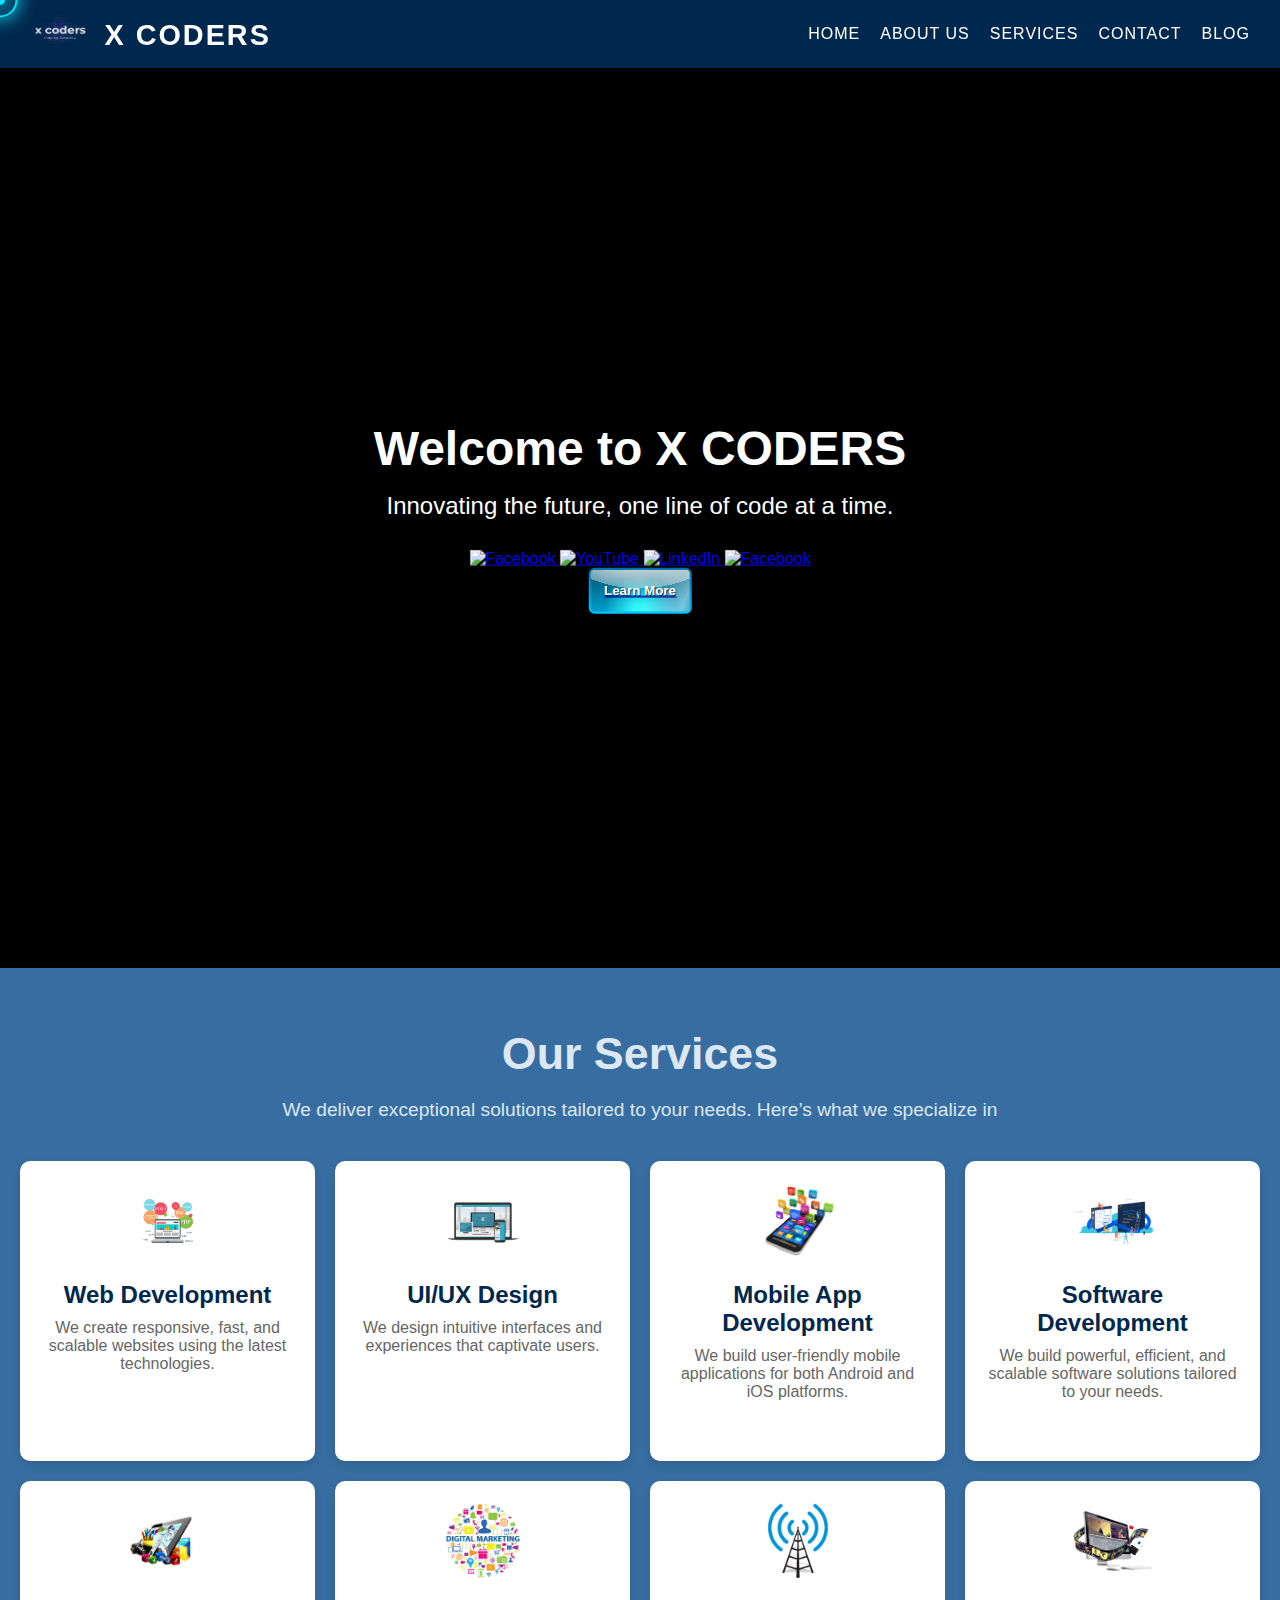
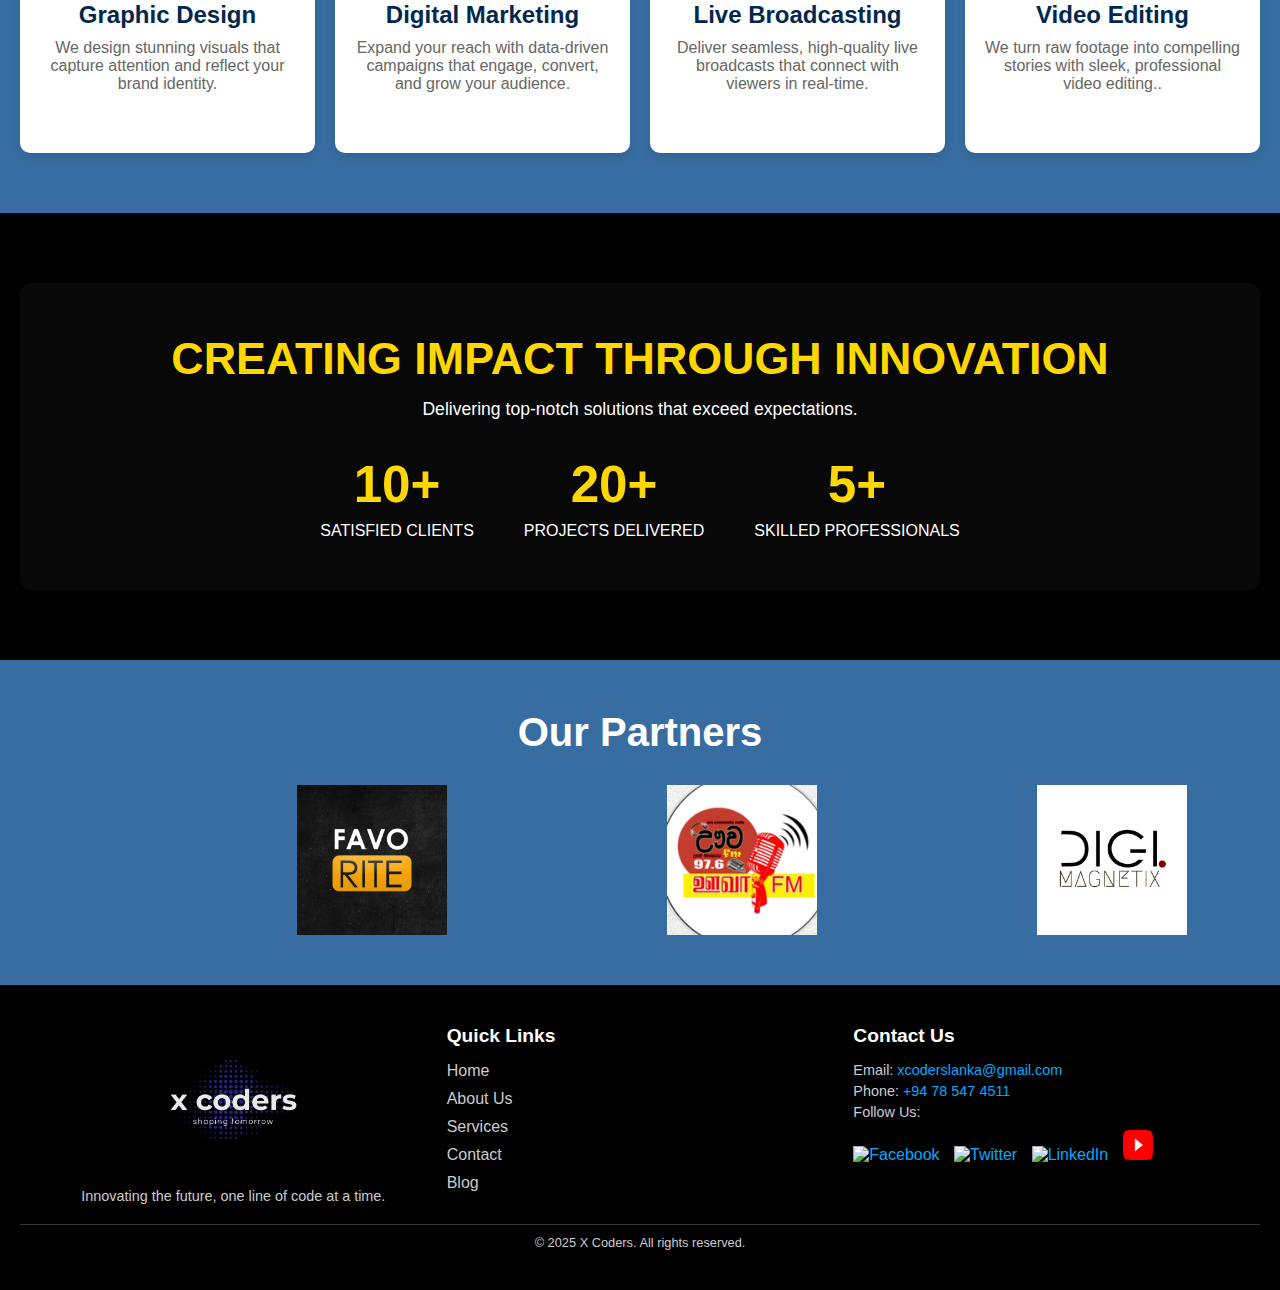
==== index.html @ 2baab960 "Update Social index.html" ====
<!DOCTYPE html>
<html lang="en">
<head>
<head>
  <meta charset="UTF-8">
  <meta name="viewport" content="width=device-width, initial-scale=1.0">
  <title>X Coders - Innovating the Future with Code</title>
  <meta name="description" content="X Coders - Delivering exceptional web development, software solutions, mobile apps, and digital marketing to shape the future with innovative technology.">
  <meta name="keywords" content="X Coders, Web Development, Software Development, Mobile App Development, UI/UX Design, Digital Marketing, Live Broadcasting, Video Editing">
  <meta name="author" content="X Coders">
  
  <!-- Open Graph for Social Media -->
  <meta property="og:title" content="X Coders - Innovating the Future with Code">
  <meta property="og:description" content="Discover how X Coders transforms ideas into cutting-edge digital solutions.">
  <meta property="og:image" content="https://xcoderslanka.tech/images/logo.png">
  <meta property="og:url" content="https://xcoderslanka.tech">
  <meta property="og:type" content="website">

  <!-- Twitter Card -->
  <meta name="twitter:card" content="summary_large_image">
  <meta name="twitter:title" content="X Coders - Innovating the Future with Code">
  <meta name="twitter:description" content="Discover how X Coders transforms ideas into cutting-edge digital solutions.">
  <meta name="twitter:image" content="https://xcoderslanka.tech/images/logo.png">

  <!-- Favicon -->
  <link rel="icon" href="images/favicon.ico" type="image/x-icon">
  <link rel="shortcut icon" href="images/favicon.ico" type="image/x-icon">


  <!-- Preconnect for Faster Loading -->
  <link rel="preconnect" href="https://fonts.googleapis.com">
  <link rel="preconnect" href="https://fonts.gstatic.com" crossorigin>

  <link rel="stylesheet" href="styles.css">
</head>

</head>
<body>
  <header>
    <nav class="navbar">
      <div class="logo">
        <img src="images/x_logo2.png" alt="X CODERS Logo" class="logo" width="60px" height="30"> 
        <span class="logo-text" ><a href="#">X CODERS</a></span>
      </div>
      <ul class="nav-links">
        <li><a href="index.html">Home</a></li>
        <li><a href="About/about.html">About Us</a></li>
        <li><a href="#services">Services</a></li>
        <li><a href="contact/contact.html">Contact</a></li>
        <li><a href="Blog/blog.html">Blog</a></li>
      </ul>
      <div class="hamburger">
        <span></span>
        <span></span>
        <span></span>
      </div>
    </nav>
  </header>
  <section class="video-section">
    <video autoplay muted loop class="background-video">
      <source src="images/xcoders_intro.mp4" type="video/mp4">
      Your browser does not support the video tag.
    </video>
    <div class="video-overlay">
      <h1>Welcome to X CODERS</h1>
      <p>Innovating the future, one line of code at a time.</p>
      <!-- Button added here -->
      <!-- From Uiverse.io by SelfMadeSystem --> 
      <!-- Social Media Buttons -->
<div class="social-buttons">
  <a href="https://www.facebook.com/profile.php?id=61553993526727" target="_blank" class="social-btn facebook-btn">
    <img src="https://upload.wikimedia.org/wikipedia/commons/thumb/0/05/Facebook_Logo_%282019%29.png/768px-Facebook_Logo_%282019%29.png" alt="Facebook">

  <a href="https://www.youtube.com/@xcoderslk" target="_blank" class="social-btn youtube-btn">
    <img src="https://static.vecteezy.com/system/resources/thumbnails/023/986/480/small/youtube-logo-youtube-logo-transparent-youtube-icon-transparent-free-free-png.png" alt="YouTube">
  </a>

</a>
<a href="https://www.linkedin.com/in/chanuka-dilshan-a94504283/" target="_blank" class="social-btn facebook-btn">
  <img src="https://www.citypng.com/public/uploads/preview/hd-vector-flat-linkedin-in-round-icon-png-701751695046390m4phkuuiqm.png?v=2025021414" alt="LinkedIn">
</a>
<a href="https://www.facebook.com/profile.php?id=61553993526727" target="_blank" class="social-btn facebook-btn">
  <img src="https://uxwing.com/wp-content/themes/uxwing/download/brands-and-social-media/discord-white-icon.png" alt="Facebook">
</a>
</div>
      
<button class="frutiger-button">
  <div class="inner">
    <div class="top-white"></div>
    <a href="About/about.html"><span class="text">Learn More</span></a>
  </div>
</button>

    </div>
  </section>
  
  


  <section class="services" id="services">
    <div class="container">
      <h2>Our Services</h2>
      <p>We deliver exceptional solutions tailored to your needs. Here’s what we specialize in</p>
      <div class="services-grid">
        <!-- Service 1 -->
        <div class="service-card">
          <div class="icon">
            <img src="images/web.png" alt="Web Development Services by X Coders">
          </div>
          <h3>Web Development</h3>
          <p>We create responsive, fast, and scalable websites using the latest technologies.</p>
        </div>
        <!-- Service 2 -->
        <div class="service-card">
          <div class="icon">
            <img src="images/ui.png" alt="UI/UX Design Services by X Coders">
          </div>
          <h3>UI/UX Design</h3>
          <p>We design intuitive interfaces and experiences that captivate users.</p>
        </div>
        <!-- Service 3 -->
        <div class="service-card">
          <div class="icon">
            <img src="images/mobile.png" alt="Mobile App Development Services">
          </div>
          <h3>Mobile App Development</h3>
          <p>We build user-friendly mobile applications for both Android and iOS platforms.</p>
        </div>
        <!-- Service 4 -->
        <div class="service-card">
          <div class="icon">
            <img src="images/software.png" alt="Custom Software Development Solutions">
          </div>
          <h3>Software Development</h3>
          <p>We build powerful, efficient, and scalable software solutions tailored to your needs.</p>
        </div>
         <!-- Service 5 -->
         <div class="service-card">
          <div class="icon">
            <img src="images/graphic.png" alt="Graphic Design and Branding">
          </div>
          <h3>Graphic Design</h3>
          <p>We design stunning visuals that capture attention and reflect your brand identity.</p>
        </div>
        <!-- Service 6 -->
        <div class="service-card">
          <div class="icon">
            <img src="images/marketting.png" alt="Data-driven Digital Marketing Campaigns">
          </div>
          <h3>Digital Marketing</h3>
          <p>Expand your reach with data-driven campaigns that engage, convert, and grow your audience.</p>
        </div>
        <!-- Service 7 -->
        <div class="service-card">
          <div class="icon">
            <img src="images/live.png" alt="High-Quality Live Broadcasting Services">
          </div>
          <h3>Live Broadcasting</h3>
          <p>Deliver seamless, high-quality live broadcasts that connect with viewers in real-time.</p>
        </div>
        <!-- Service 8 -->
        <div class="service-card">
          <div class="icon">
            <img src="images/video.png" alt="Professional Video Editing Services">
          </div>
          <h3>Video Editing</h3>
          <p>We turn raw footage into compelling stories with sleek, professional video editing..</p>
        </div>

      </div>
    </div>
  </section>
  
  <!-- Testimonials -->
  <section class="achievements">
    <div class="achievements-overlay">
      <h2>CREATING IMPACT THROUGH INNOVATION</h2>
      <p>Delivering top-notch solutions that exceed expectations.</p>
      <div class="achievements-container">
        <div class="achievement-item">
          <h3>10+</h3>
          <p>SATISFIED CLIENTS</p>
        </div>
        <div class="achievement-item">
          <h3>20+</h3>
          <p>PROJECTS DELIVERED</p>
        </div>
        <div class="achievement-item">
          <h3>5+</h3>
          <p>SKILLED PROFESSIONALS</p>
        </div>
      </div>
    </div>
  </section>

  <!-- partners-->
 <!-- partners -->
<section id="partners">
  <div class="container">
    <h2>Our Partners</h2>
    <div class="partners-slider">
      <div class="partner-slide">
        <img src="images/favo.jpg" alt="Partner 1 Logo">
      </div>
      <div class="partner-slide">
        <img src="images/uva.jpg" alt="Partner 2 Logo">
      </div>
      <div class="partner-slide">
        <img src="images/dahiz.jpg" alt="Partner 3 Logo">
      </div>
      <div class="partner-slide">
        <img src="images/dowa.jpg" alt="Partner 3 Logo">
      </div>
      
    </div>
  </div>
</section>

  
  

  
  

  <footer class="footer">
    <div class="footer-container">
      <!-- Logo and Tagline -->
      <div class="footer-logo">
        <img src="images/x_logo.png" alt="X Coders Logo">
        <p>Innovating the future, one line of code at a time.</p>
      </div>
  
      <!-- Quick Links -->
      <div class="footer-links">
        <h3>Quick Links</h3>
        <ul>
          <li><a href="index.html">Home</a></li>
          <li><a href="About/about.html">About Us</a></li>
          <li><a href="index.html#services">Services</a></li>
          <li><a href="contact/contact.html">Contact</a></li>
          <li><a href="Blog/blog.html">Blog</a></li>
        </ul>
      </div>
  
      <!-- Contact Info -->
      <div class="footer-contact">
        <h3>Contact Us</h3>
        <p>Email: <a href="mailto:info@xcoders.com">xcoderslanka@gmail.com</a></p>
        <p>Phone: <a href="tel:+1234567890">+94 78 547 4511</a></p>
        <p>Follow Us:</p>
        <div class="social-icons">
          <a href="https://www.facebook.com/profile.php?id=61553993526727"><img src="https://upload.wikimedia.org/wikipedia/commons/6/6c/Facebook_Logo_2023.png" alt="Facebook"></a>
          <a href="#"><img src="https://freepnglogo.com/images/all_img/1691832708new-twitter-x-logo-white.png" alt="Twitter"></a>
          <a href="#"><img src="https://openvisualfx.com/wp-content/uploads/2019/10/linkedin-icon-logo-png-transparent.png" alt="LinkedIn"></a>
          <a href="#"><img src="images/yt.png" alt="YouTube"></a>
        </div>
      </div>
    </div>
  
    <!-- Copyright -->
    <div class="footer-bottom">
      <p>&copy; 2025 X Coders. All rights reserved.</p>
    </div>
  </footer>
<script type="application/ld+json">
{
  "@context": "https://schema.org",
  "@type": "Organization",
  "name": "X Coders",
  "url": "https://xcoderslanka.tech",
  "logo": "https://xcoderslanka.tech/images/logo.png",
  "contactPoint": {
    "@type": "ContactPoint",
    "email": "xcoderslanka@gmail.com",
    "telephone": "+94 78 547 4511",
    "contactType": "Customer Support"
  },
  "sameAs": [
    "https://www.facebook.com/profile.php?id=61553993526727",
    "https://twitter.com/YourTwitterHandle",
    "https://www.linkedin.com/company/YourLinkedInHandle"
  ]
}
</script>

  
</body>
<script src="script.js"></script>
</html>
---- styles.css ----
/* Global Reset */
* {
  margin: 0;
  padding: 0;
  box-sizing: border-box;
}

/* Body Styling */
body {
  font-family: 'Poppins', sans-serif;
  background-color: #000000;
  color: #ffffff;
  overflow-x: hidden;
  position: relative;
  min-height: 100vh;
}

/* Custom Cursor */
.cursor, .follower {
  position: fixed;
  top: 0;
  left: 0;
  pointer-events: none; /* Allow interactions through the cursor */
  border-radius: 50%;
  transform: translate(-50%, -50%);
  z-index: 9999; /* Always on top */
}

/* Main Cursor Dot */
.cursor {
  width: 10px;
  height: 10px;
  background: #00e5ff;
  box-shadow: 0 0 15px #00e5ff, 0 0 30px #00e5ff;
  transition: transform 0.1s ease-out;
}

/* Follower (Glowing Ring) */
.follower {
  width: 35px;
  height: 35px;
  background: rgba(0, 229, 255, 0.1);
  border: 2px solid #00e5ff;
  box-shadow: 0 0 20px #00e5ff;
  transition: all 0.15s ease-out;
  animation: pulse 1.5s infinite ease-in-out;
}

/* Pulse Animation */
@keyframes pulse {
  0% { transform: scale(1); opacity: 0.8; }
  50% { transform: scale(1.3); opacity: 0.4; }
  100% { transform: scale(1); opacity: 0.8; }
}

/* Hover Effect for Interactive Elements */
a:hover ~ .cursor,
button:hover ~ .cursor,
.navbar a:hover ~ .cursor {
  transform: scale(1.5);
  background: #ff00ff;
  box-shadow: 0 0 20px #ff00ff, 0 0 40px #ff00ff;
}

  
  header {
    background-color: #00274d; /* Dark blue color */
    position: sticky;
    top: 0;
    z-index: 1000;
    box-shadow: 0 4px 10px rgba(0, 0, 0, 0.2);
  }
 /* Logo text styling */
.logo-text {
  font-size: 2rem; /* Adjust the font size */
  font-weight: bold;
  color: #fff; /* White color for the text */
  margin-left: 10px; /* Adds space between the logo and the text */
  letter-spacing: 1px; /* Adds some space between the letters */
}

  
  
  .navbar {
    display: flex;
    justify-content: space-between;
    align-items: center;
    padding: 15px 30px;
  }
  
  .logo a {
    color: #fff;
    font-size: 1.8rem;
    text-decoration: none;
    font-weight: bold;
    letter-spacing: 2px;
    position: relative;
  }
  
  .nav-links {
    list-style: none;
    display: flex;
    gap: 20px;
  }
  
  .nav-links li {
    position: relative;
  }
  
  .nav-links li a {
    text-decoration: none;
    color: #fff;
    font-size: 1rem;
    font-weight: 500;
    text-transform: uppercase;
    letter-spacing: 1px;
    padding: 5px 0;
    position: relative;
    transition: all 0.3s ease-in-out;
  }
  
  .nav-links li a::after {
    content: '';
    position: absolute;
    width: 0%;
    height: 2px;
    background: #00aaff;
    left: 0;
    bottom: -5px;
    transition: width 0.3s ease-in-out;
  }
  
  .nav-links li a:hover {
    color: #00ffcc; /* Light greenish-blue hover effect */
  }
  
  .nav-links li a:hover::after {
    width: 100%;
  }
  
  .hamburger {
    display: none;
    flex-direction: column;
    cursor: pointer;
  }
  
  .hamburger span {
    background-color: #fff;
    height: 3px;
    width: 30px;
    margin: 4px 0;
    border-radius: 2px;
    transition: transform 0.3s ease;
  }
  
  /* Responsive Design */
  @media (max-width: 1024px) {
    .nav-links {
      display: none;
      flex-direction: column;
      background-color: #00274d;
      position: absolute;
      top: 70px;
      right: 20px;
      width: 200px;
      border-radius: 8px;
      box-shadow: 0 4px 6px rgba(0, 0, 0, 0.2);
      padding: 10px 0;
    }
  
    .nav-links.active {
      display: flex;
    }
  
    .hamburger {
      display: flex;
    }
  
    .hamburger.active span:nth-child(1) {
      transform: rotate(45deg) translate(5px, 5px);
    }
  
    .hamburger.active span:nth-child(2) {
      opacity: 0;
    }
  
    .hamburger.active span:nth-child(3) {
      transform: rotate(-45deg) translate(5px, -5px);
    }
  
    .nav-links li {
      text-align: center;
      padding: 10px 0;
    }
  
    .nav-links li a {
      font-size: 1.2rem;
      color: #fff;
    }
  }
  

  /* Background video section */
/* Background video section */
.video-section {
  position: relative;
  height: 100vh; /* Full viewport height */
  width: 100%;
  overflow: hidden;
}

.background-video {
  position: absolute;
  top: 0;
  left: 0;
  width: 100%;
  height: 100%;
  object-fit: cover; /* Ensures video covers the entire section */
  z-index: -1; /* Sends the video to the background */
}

.video-overlay {
  position: absolute;
  top: 50%;
  left: 50%;
  transform: translate(-50%, -50%);
  text-align: center;
  color: #fff;
  z-index: 1;
}

.video-overlay h1 {
  font-size: 3rem;
  margin-bottom: 1rem;
  text-shadow: 2px 2px 4px rgba(0, 0, 0, 0.7);
}

.video-overlay p {
  font-size: 1.5rem;
  margin-bottom: 30px;
  text-shadow: 2px 2px 4px rgba(0, 0, 0, 0.7);
}

/* Button styling */
.cta-button {
  padding: 15px 30px;
  background-color: #3498db; /* Button color */
  color: #fff;
  text-decoration: none;
  font-size: 1.2rem;
  border-radius: 5px;
  transition: background-color 0.3s ease, transform 0.3s ease;
}

.cta-button:hover {
  background-color: #2980b9; /* Hover effect */
  transform: translateY(-5px); /* Slight lift effect */
}

/* Responsiveness */
@media (max-width: 768px) {
  .video-overlay h1 {
    font-size: 2.5rem;
  }

  .video-overlay p {
    font-size: 1.2rem;
  }

  .cta-button {
    font-size: 1rem;
    padding: 12px 25px;
  }
}

@media (max-width: 480px) {
  .video-overlay h1 {
    font-size: 2rem;
  }

  .video-overlay p {
    font-size: 1rem;
  }

  .cta-button {
    font-size: 0.9rem;
    padding: 10px 20px;
  }
}

  /* About section */
  /* About Us Section */
.about-us {
    padding: 60px 20px;
    background: linear-gradient(135deg, #1a2a6c, #b21f1f, #fdbb2d);
    text-align: center;
    color: #fff;
  }
  
  .about-us h2 {
    font-size: 2.8rem;
    margin-bottom: 20px;
    text-transform: uppercase;
    font-weight: bold;
    color: #fff;
  }
  
  .about-us p {
    font-size: 1.2rem;
    margin-bottom: 50px;
    max-width: 600px;
    margin-left: auto;
    margin-right: auto;
    color: rgba(255, 255, 255, 0.8);
  }
  
  /* Team Section Styling */
  .team {
    display: flex;
    flex-direction: column;
    gap: 40px;
    align-items: center;
  }
  
  .card {
    --gradient: linear-gradient(to right, #6a11cb, #2575fc);
    display: flex;
    align-items: center;
    justify-content: flex-start;
    width: 90%;
    max-width: 800px;
    padding: 20px;
    border-radius: 1rem;
    background: var(--gradient);
    box-shadow: 0 10px 20px rgba(0, 0, 0, 0.2);
    overflow: hidden;
    position: relative;
    transition: transform 0.3s ease, box-shadow 0.3s ease;
  }
  
  .card.reverse {
    flex-direction: row-reverse;
  }
  
  .card:hover {
    transform: translateY(-10px);
    box-shadow: 0 15px 25px rgba(0, 0, 0, 0.3);
  }
  
  .card-content {
    display: flex;
    align-items: center;
    gap: 20px;
    width: 100%;
  }
  
  .card img {
    width: 150px;
    height: 150px;
    border-radius: 50%;
    object-fit: cover;
    border: 5px solid #fff;
    box-shadow: 0 4px 10px rgba(0, 0, 0, 0.2);
    transition: transform 0.3s ease;
  }
  
  .card:hover img {
    transform: scale(1.1);
  }
  
  .card-info {
    color: #fff;
    text-align: left;
  }
  
  .card-info .title {
    font-weight: bold;
    font-size: 1.8rem;
    margin-bottom: 5px;
  }
  
  .card-info .role {
    font-size: 1rem;
    color: rgba(255, 255, 255, 0.9);
    margin-bottom: 10px;
  }
  
  .card-info .description {
    font-size: 0.9rem;
    margin-bottom: 15px;
    color: rgba(255, 255, 255, 0.8);
  }
  
  .social-links {
    display: flex;
    gap: 10px;
    margin-top: 10px;
  }
  
  .social-links a {
    text-decoration: none;
    color: #fff;
    background-color: #00274d;
    padding: 8px 12px;
    border-radius: 5px;
    font-size: 0.9rem;
    transition: background-color 0.3s ease;
  }
  
  .social-links a:hover {
    background-color: #00aaff;
  }
  
  /* Responsive Design */
  @media (max-width: 768px) {
    .card {
      flex-direction: column;
    }
  
    .card.reverse {
      flex-direction: column;
    }
  
    .card img {
      width: 120px;
      height: 120px;
    }
  
    .card-info {
      text-align: center;
    }
  }


/* services section */
/* Services Section */
.services {
  padding: 60px 20px;
  background: #376da0;
  text-align: center;
}

.services h2 {
  font-size: 2.8rem;
  margin-bottom: 20px;
  color: #dce7f1;
  font-weight: bold;
}

.services p {
  font-size: 1.2rem;
  margin-bottom: 40px;
  color: #dce7f1;
}

.services-grid {
  display: grid;
  grid-template-columns: repeat(auto-fit, minmax(250px, 1fr));
  gap: 20px;
  justify-items: center;
}

.service-card {
  background: #fff;
  padding: 20px;
  border-radius: 10px;
  text-align: center;
  box-shadow: 0 4px 10px rgba(0, 0, 0, 0.1);
  transition: transform 0.3s ease, box-shadow 0.3s ease;
}

.service-card:hover {
  transform: translateY(-10px);
  box-shadow: 0 10px 20px rgba(0, 0, 0, 0.2);
}

.service-card .icon {
  width: 80px;
  height: 80px;
  margin: 0 auto 20px;
}

.service-card .icon img {
  width: 100%;
  height: 100%;
  object-fit: contain;
}

.service-card h3 {
  font-size: 1.5rem;
  color: #00274d;
  margin-bottom: 10px;
}

.service-card p {
  font-size: 1rem;
  color: #666;
}

/*footer section */
/* Footer Styles */
.footer {
  background-color: #000;
  color: #fff;
  padding: 40px 20px;
  text-align: center;
  font-family: 'Arial', sans-serif;
}

.footer-container {
  display: flex;
  flex-wrap: wrap;
  justify-content: space-between;
  gap: 20px;
  max-width: 1200px;
  margin: 0 auto;
  text-align: left;
}

/* Footer Logo and Tagline */
.footer-logo {
  flex: 1 1 300px;
  text-align: center;
}

.footer-logo img {
  max-width: 150px;
  margin-bottom: 10px;
}

.footer-logo p {
  font-size: 0.9rem;
  color: #ccc;
}

/* Quick Links */
.footer-links {
  flex: 1 1 300px;
}

.footer-links h3 {
  font-size: 1.2rem;
  margin-bottom: 15px;
  color: #fff;
}

.footer-links ul {
  list-style: none;
  padding: 0;
}

.footer-links li {
  margin-bottom: 10px;
}

.footer-links a {
  text-decoration: none;
  color: #ccc;
  transition: color 0.3s ease;
}

.footer-links a:hover {
  color: #00aaff;
}

/* Contact Info */
.footer-contact {
  flex: 1 1 300px;
}

.footer-contact h3 {
  font-size: 1.2rem;
  margin-bottom: 15px;
  color: #fff;
}

.footer-contact p {
  margin: 5px 0;
  color: #ccc;
  font-size: 0.9rem;
}

.footer-contact a {
  text-decoration: none;
  color: #00aaff;
  transition: color 0.3s ease;
}

.footer-contact a:hover {
  color: #00ffcc;
}

.social-icons {
  margin-top: 10px;
}

.social-icons a {
  display: inline-block;
  margin-right: 10px;
}

.social-icons img {
  width: 30px;
  height: 30px;
  transition: transform 0.3s ease;
}

.social-icons img:hover {
  transform: scale(1.2);
}

/* Footer Bottom */
.footer-bottom {
  margin-top: 20px;
  border-top: 1px solid #333;
  padding-top: 10px;
  font-size: 0.8rem;
  color: #ccc;
}

/* back img */
.achievements {
  background: url('https://images.pexels.com/photos/6684782/pexels-photo-6684782.jpeg?auto=compress&cs=tinysrgb&w=1260&h=750&dpr=1') no-repeat center center/cover;
  position: relative;
  text-align: center;
  color: #FFD700; /* Golden yellow text */
  padding: 70px 20px;
}

.achievements-overlay {
  background: rgba(10, 10, 10, 0.8); /* Slightly darker overlay */
  padding: 50px;
  border-radius: 12px;
}

.achievements h2 {
  font-size: 2.8rem;
  font-weight: bold;
  margin-bottom: 15px;
}

.achievements p {
  font-size: 1.1rem;
  color: #FFFFFF;
  margin-bottom: 35px;
}

.achievements-container {
  display: flex;
  justify-content: center;
  gap: 50px;
  flex-wrap: wrap;
}

.achievement-item {
  text-align: center;
}

.achievement-item h3 {
  font-size: 3.2rem;
  font-weight: bold;
  margin: 0;
  color: #FFD700;
}

.achievement-item p {
  margin: 8px 0 0;
  font-size: 1rem;
  color: #FFFFFF;
}


/* partners section */
#partners {
  background-color: #376da0;
  padding: 50px 20px;
  text-align: center;
}

#partners .container {
  max-width: 100%;
  margin: 0 auto;
}

#partners h2 {
  font-size: 2.5rem;
  color: #ffffff;
  margin-bottom: 30px;
  font-weight: bold;
}

.partners-slider {
  display: flex;
  justify-content: center; /* Center the items horizontally */
  align-items: center;
  overflow: hidden;
  position: relative;
  height: 150px; /* Adjust the height as needed */
  width: 100%;
}

.partner-slide {
  min-width: 150px; /* Adjust based on logo size */
  height: 100%;
  margin-right: 20px; /* Spacing between slides */
  transition: transform 0.5s ease-in-out;
}

.partner-slide img {
  width: 100%;
  height: 100%;
  object-fit: contain;
}

/* Responsiveness */
@media (max-width: 768px) {
  .partner-slide {
    min-width: 100px;
    height: 100px;
  }

  #partners h2 {
    font-size: 2rem;
  }
}

@media (max-width: 480px) {
  .partner-slide {
    min-width: 80px;
    height: 80px;
  }

  #partners h2 {
    font-size: 1.5rem;
  }
}

/*main button*/
/* From Uiverse.io by SelfMadeSystem */ 
.frutiger-button {
  cursor: pointer;
  position: relative;
  padding: 2px;
  border-radius: 6px;
  border: 0;
  text-shadow: 1px 1px #000a;
  background: linear-gradient(#006caa, #00c3ff);
  box-shadow: 0px 4px 6px 0px #0008;
  transition: 0.3s all;
}

.frutiger-button:hover {
  box-shadow: 0px 6px 12px 0px #0009;
}

.frutiger-button:active {
  box-shadow: 0px 0px 0px 0px #0000;
}

.inner {
  position: relative;
  inset: 0px;
  padding: 1em;
  border-radius: 4px;
  background: radial-gradient(circle at 50% 100%, #30f8f8 10%, #30f8f800 55%),
    linear-gradient(#00526a, #009dcd);
  overflow: hidden;
  transition: inherit;
}

.inner::before {
  content: "";
  position: absolute;
  inset: 0;
  background: linear-gradient(-65deg, #0000 40%, #fff7 50%, #0000 70%);
  background-size: 200% 100%;
  background-repeat: no-repeat;
  animation: thing 3s ease infinite;
}

@keyframes thing {
  0% {
    background-position: 130%;
    opacity: 1;
  }

  to {
    background-position: -166%;
    opacity: 0;
  }
}

.top-white {
  position: absolute;
  border-radius: inherit;
  inset: 0 -8em;
  background: radial-gradient(
    circle at 50% -270%,
    #fff 45%,
    #fff6 60%,
    #fff0 60%
  );
  transition: inherit;
}

.inner::after {
  content: "";
  position: absolute;
  inset: 0;
  border-radius: inherit;
  transition: inherit;
  box-shadow: inset 0px 2px 8px -2px #0000;
}

.frutiger-button:active .inner::after {
  box-shadow: inset 0px 2px 8px -2px #000a;
}

.text {
  position: relative;
  z-index: 1;
  color: white;
  font-weight: 550;
  transition: inherit;
}


img {
  pointer-events: none;
  user-drag: none;
  -webkit-user-drag: none;
}
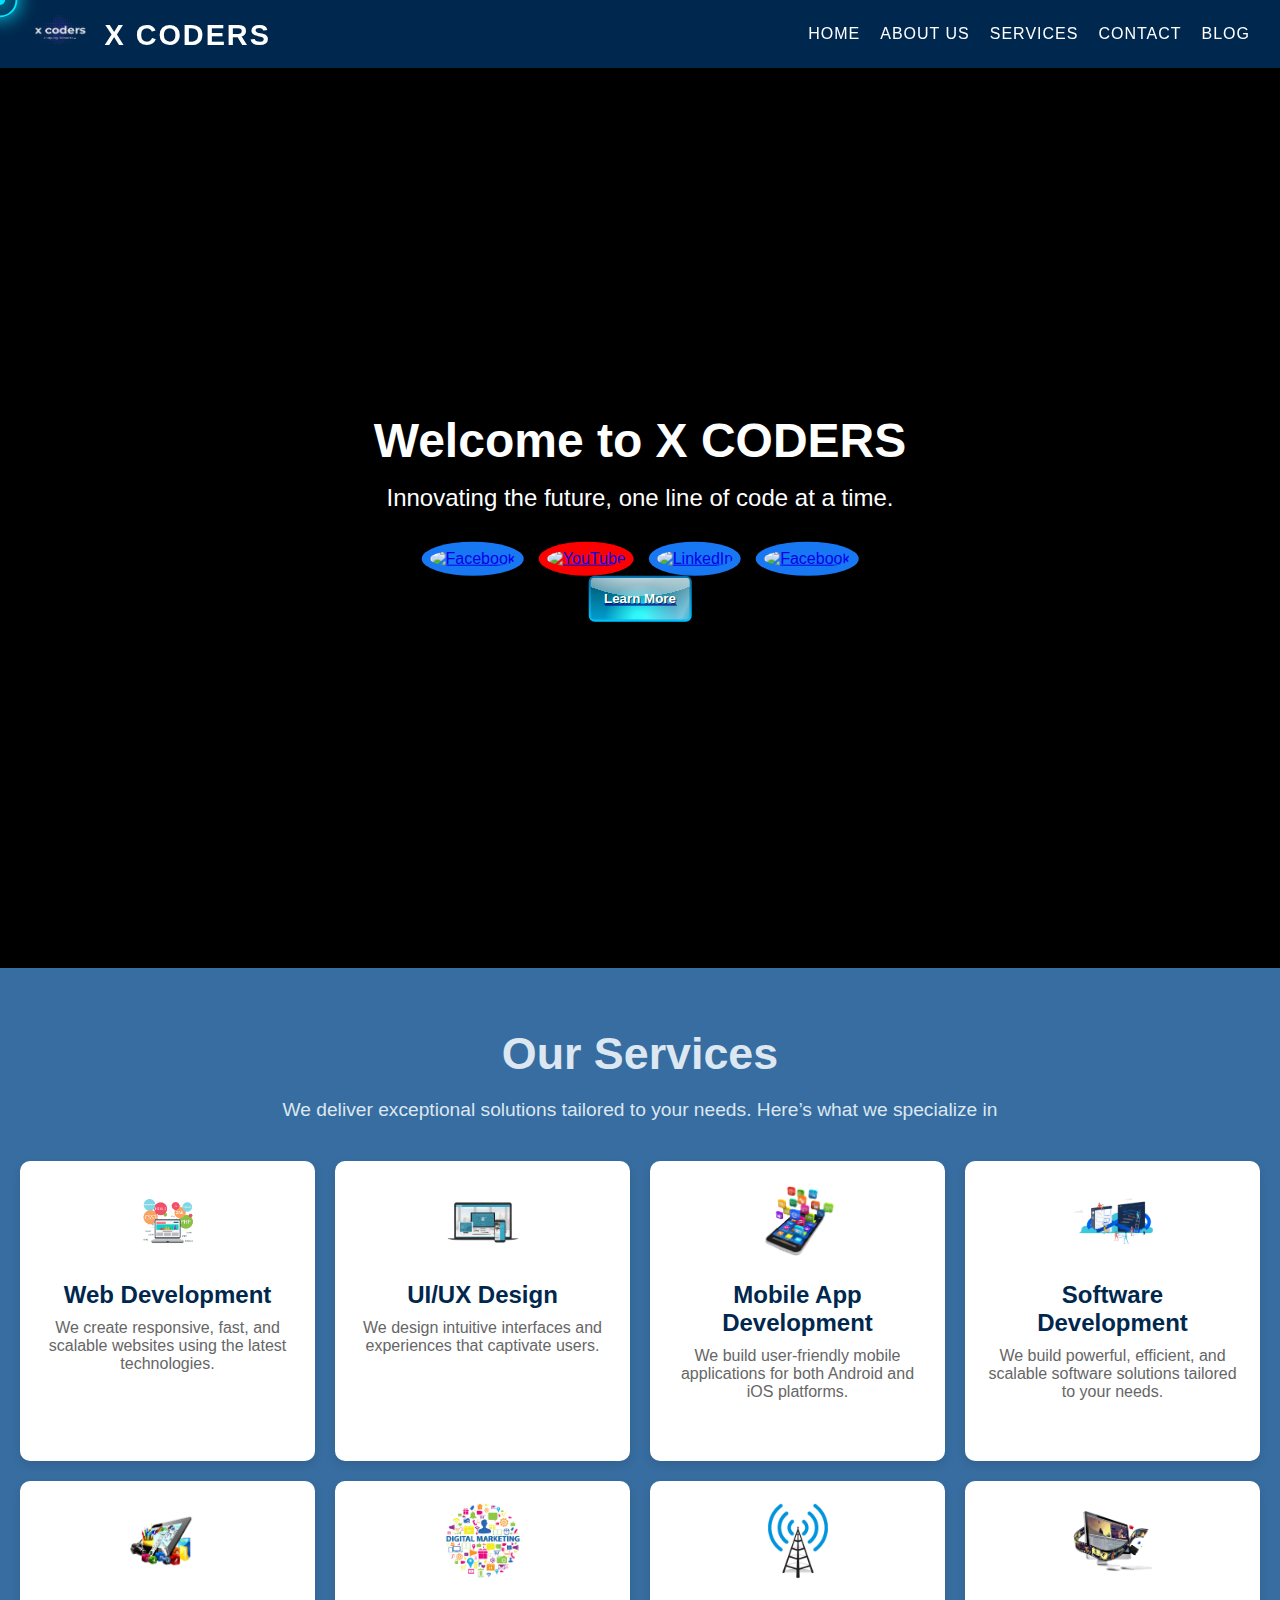
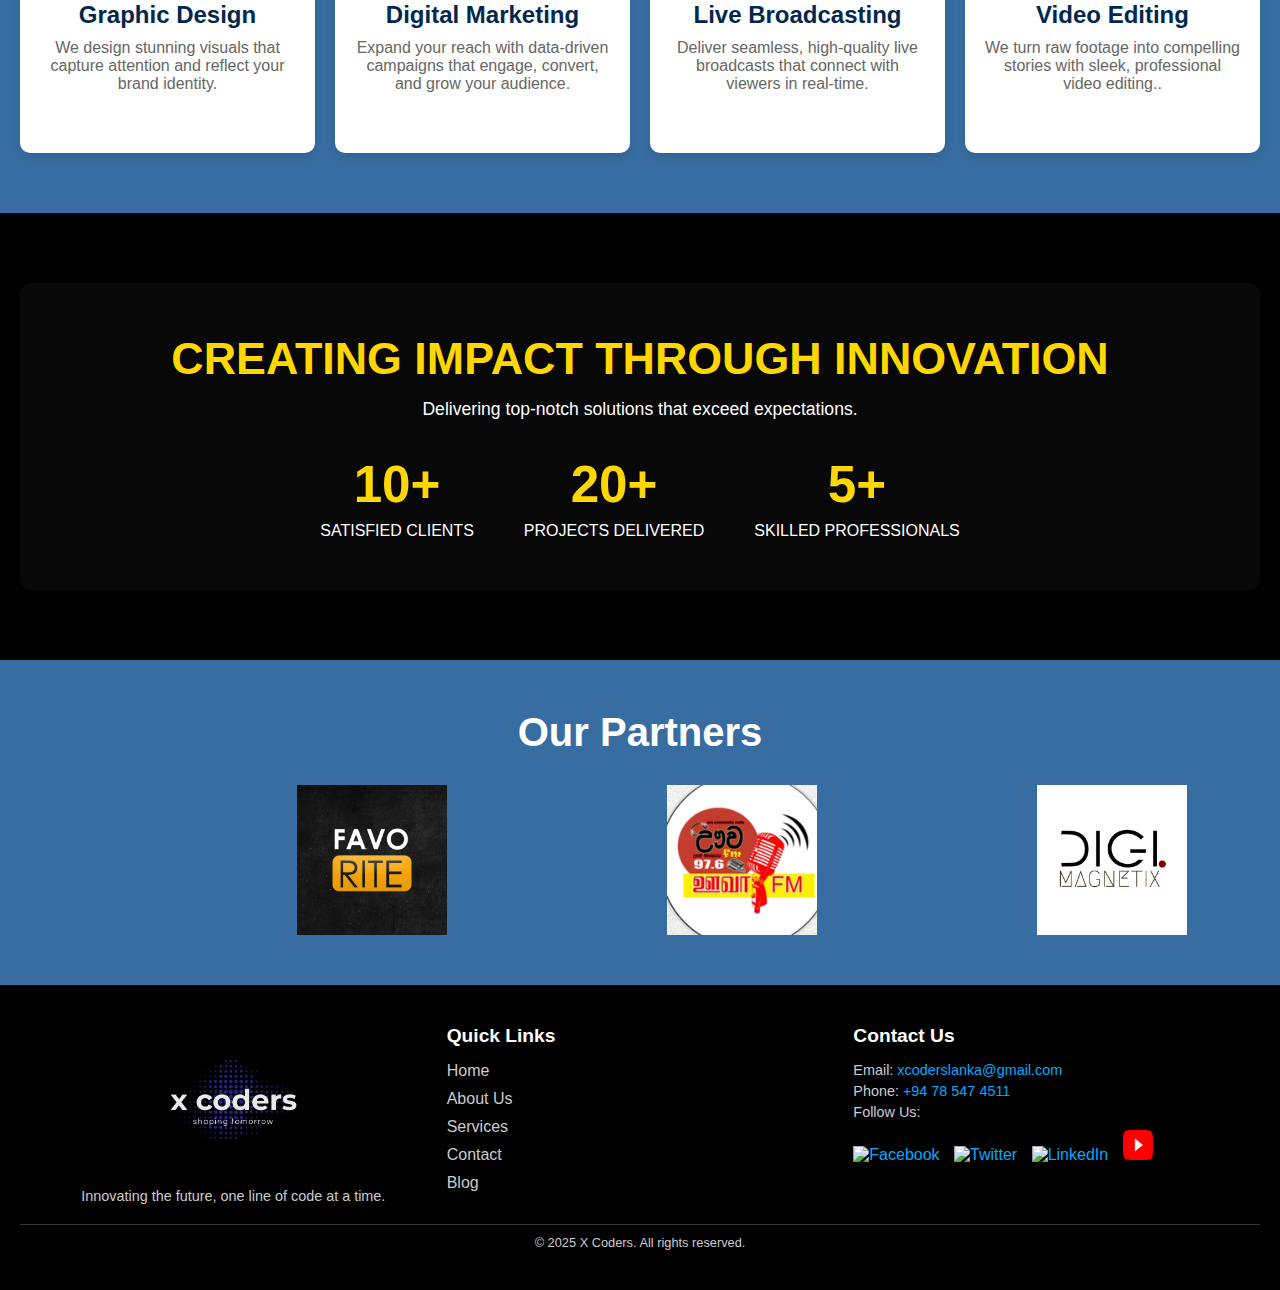
==== commit c9e4f37e: "Update index.html" ====
--- a/index.html
+++ b/index.html
@@ -282,8 +282,38 @@
   ]
 }
 </script>
-
-  
+<style>
+  .social-buttons {
+  margin-top: 20px;
+  display: flex;
+  gap: 15px;
+  justify-content: center;
+}
+
+.social-btn img {
+  width: 45px;
+  height: 45px;
+  transition: transform 0.3s ease, box-shadow 0.3s ease;
+  border-radius: 50%;
+  box-shadow: 0 4px 10px rgba(0, 0, 0, 0.3);
+}
+
+.social-btn img:hover {
+  transform: scale(1.2);
+  box-shadow: 0 6px 14px rgba(0, 0, 0, 0.5);
+}
+
+.facebook-btn img {
+  background-color: #1877f2;
+  padding: 8px;
+}
+
+.youtube-btn img {
+  background-color: #ff0000;
+  padding: 8px;
+}
+
+</style>
 </body>
 <script src="script.js"></script>
 </html>
--- a/styles.css
+++ b/styles.css
@@ -830,4 +830,35 @@
   user-drag: none;
   -webkit-user-drag: none;
 }
-
+/*social button */
+.social-buttons {
+  margin-top: 20px;
+  display: flex;
+  gap: 15px;
+  justify-content: center;
+}
+
+.social-btn img {
+  width: 45px;
+  height: 45px;
+  transition: transform 0.3s ease, box-shadow 0.3s ease;
+  border-radius: 50%;
+  box-shadow: 0 4px 10px rgba(0, 0, 0, 0.3);
+}
+
+.social-btn img:hover {
+  transform: scale(1.2);
+  box-shadow: 0 6px 14px rgba(0, 0, 0, 0.5);
+}
+
+.facebook-btn img {
+  background-color: #1877f2;
+  padding: 8px;
+}
+
+.youtube-btn img {
+  background-color: #ff0000;
+  padding: 8px;
+}
+
+
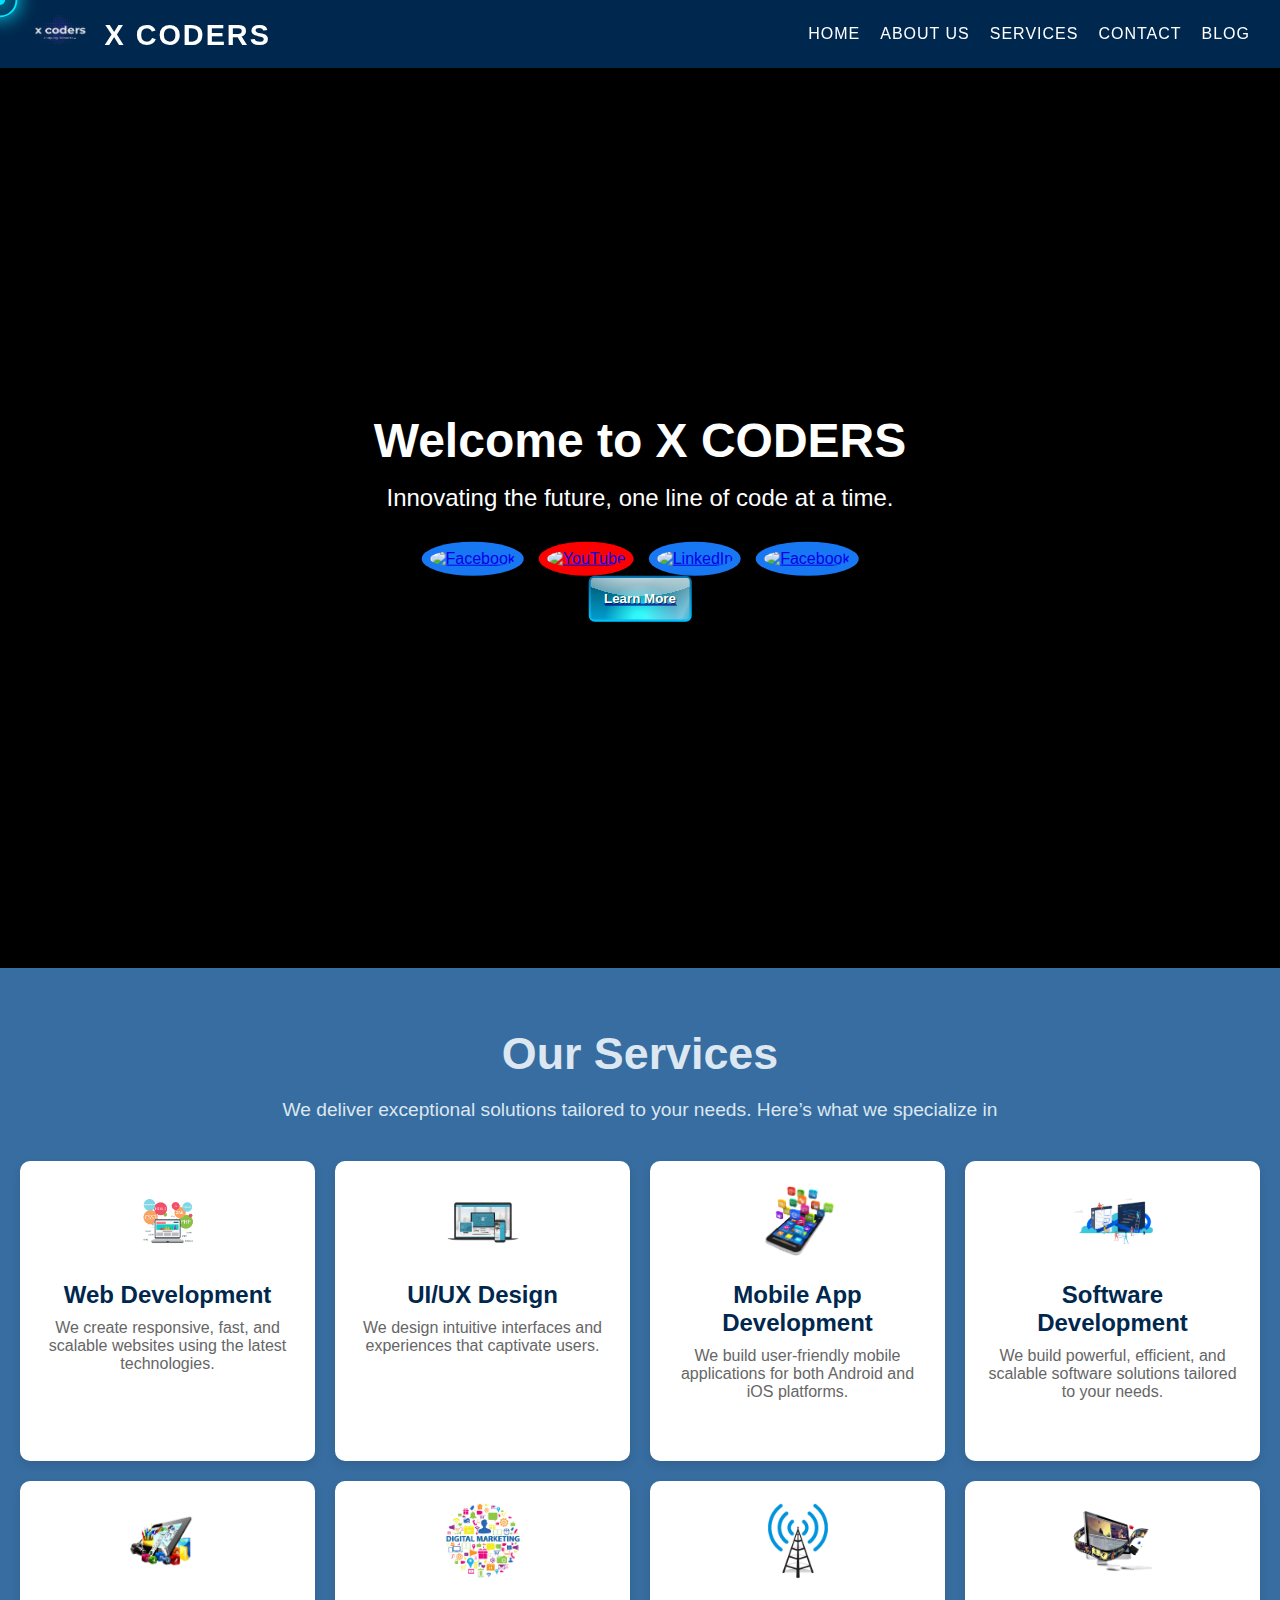
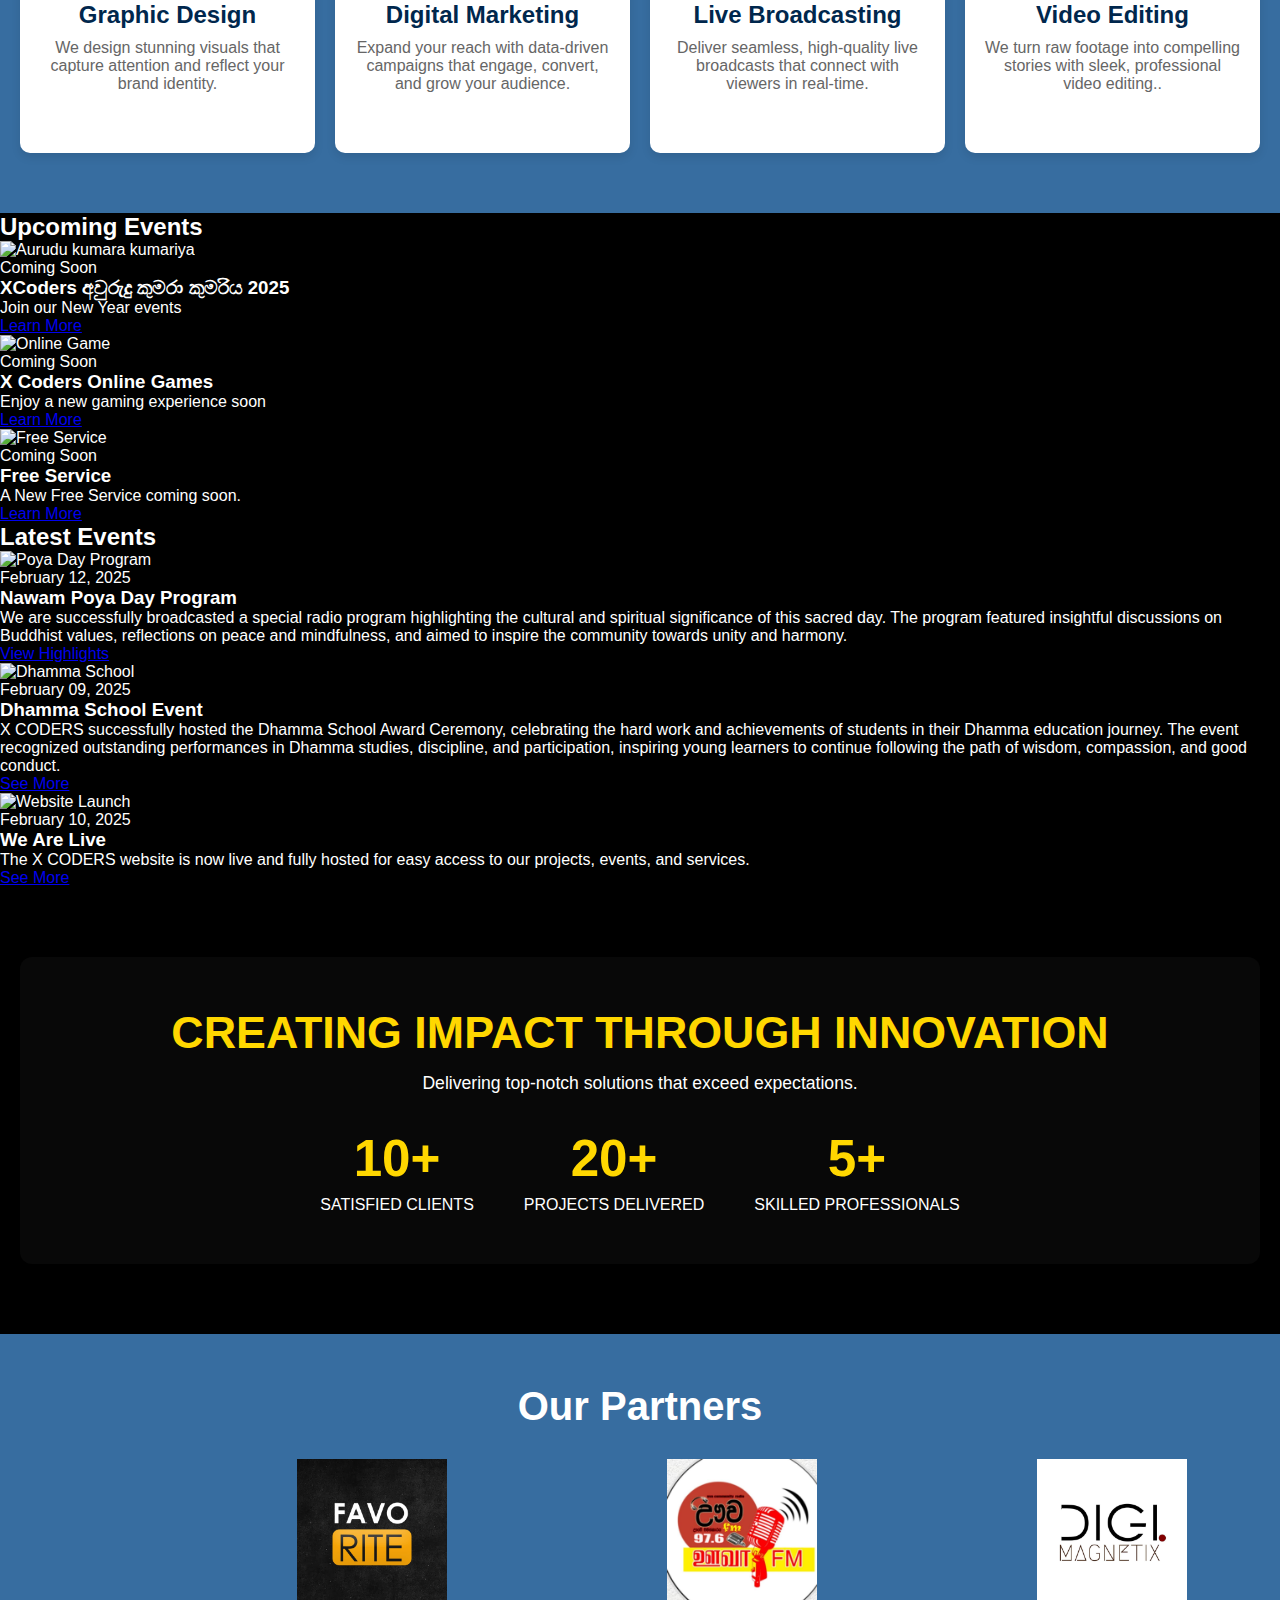
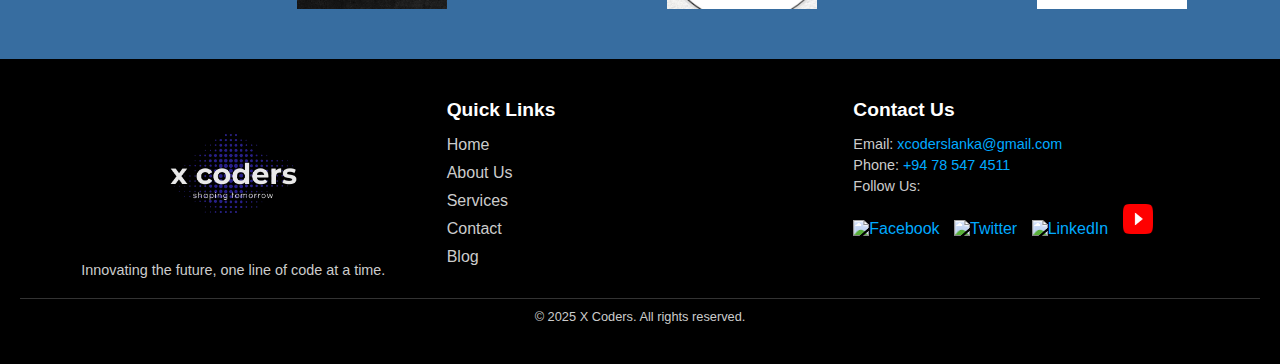
==== commit 323b1379: "Update Event index.html" ====
--- a/index.html
+++ b/index.html
@@ -170,6 +170,89 @@
       </div>
     </div>
   </section>
+
+ <!-- Events -->
+   <!-- Events Section -->
+<section id="events">
+  <div class="container">
+    <h2>Upcoming Events</h2>
+    <div class="events-grid">
+      <!-- Event Card 1 -->
+      <div class="event-card">
+        <img src="https://meemessa.com/MP3/mp3-files/Sinhala_Aluth_Aurudu_Geetha/albumart.png" alt="Aurudu kumara kumariya" class="event-img">
+        <div class="event-content">
+          <div class="event-date">Coming Soon</div>
+          <h3>XCoders අවුරුදු කුමරා කුමරිය 2025</h3>
+          <p>Join our New Year events</p>
+          <a href="https://www.facebook.com/profile.php?id=61553993526727" class="event-link">Learn More</a>
+        </div>
+      </div>
+      <!-- Event Card 2 -->
+      <div class="event-card">
+        <img src="https://images.pexels.com/photos/442576/pexels-photo-442576.jpeg?auto=compress&cs=tinysrgb&w=1260&h=750&dpr=1" alt="Online Game" class="event-img">
+        <div class="event-content">
+          <div class="event-date">Coming Soon</div>
+          <h3>X Coders Online Games </h3>
+          <p>Enjoy a new gaming experience soon</p>
+          <a href="https://www.facebook.com/profile.php?id=61553993526727" class="event-link">Learn More</a>
+        </div>
+      </div>
+
+       <!-- Event Card 2 -->
+       <div class="event-card">
+        <img src="https://images.pexels.com/photos/1181316/pexels-photo-1181316.jpeg?auto=compress&cs=tinysrgb&w=1260&h=750&dpr=1" alt="Free Service" class="event-img">
+        <div class="event-content">
+          <div class="event-date">Coming Soon</div>
+          <h3>Free Service</h3>
+          <p>A New Free Service coming soon.</p>
+          <a href="https://www.facebook.com/profile.php?id=61553993526727" class="event-link">Learn More</a>
+        </div>
+      </div>
+
+
+    </div>
+  </div>
+</section>
+
+<!-- Latest Events Section -->
+<section id="latest-events">
+  <div class="container">
+    <h2>Latest Events</h2>
+    <div class="events-grid">
+      <!-- Event Card 1 -->
+      <div class="event-card">
+        <img src="images/event3.jpg" alt="Poya Day Program" class="event-img">
+        <div class="event-content">
+          <div class="event-date2">February 12, 2025</div>
+          <h3>Nawam Poya Day Program</h3>
+          <p>We are successfully broadcasted a special radio program highlighting the cultural and spiritual significance of this sacred day. The program featured insightful discussions on Buddhist values, reflections on peace and mindfulness, and aimed to inspire the community towards unity and harmony.</p>
+          <a href="https://fb.watch/xRmA0JYRom/" class="event-link">View Highlights</a>
+        </div>
+      </div>
+      <!-- Event Card 2 -->
+      <div class="event-card">
+        <img src="images/event4.jpg" alt="Dhamma School" class="event-img">
+        <div class="event-content">
+          <div class="event-date2">February 09, 2025</div>
+          <h3>Dhamma School Event</h3>
+          <p>X CODERS successfully hosted the Dhamma School Award Ceremony, celebrating the hard work and achievements of students in their Dhamma education journey. The event recognized outstanding performances in Dhamma studies, discipline, and participation, inspiring young learners to continue following the path of wisdom, compassion, and good conduct.</p>
+          <a href="https://youtu.be/eFRNeOalpv8" class="event-link">See More</a>
+        </div>
+      </div>
+
+       <!-- Event Card 2 -->
+       <div class="event-card">
+        <img src="images/event4.jpg" alt="Website Launch" class="event-img">
+        <div class="event-content">
+          <div class="event-date2">February 10, 2025</div>
+          <h3>We Are Live</h3>
+          <p>The X CODERS website is now live and fully hosted for easy access to our projects, events, and services.</p>
+          <a href="https://www.facebook.com/share/p/152ECSgN3J/" class="event-link">See More</a>
+        </div>
+      </div>
+    </div>
+  </div>
+</section>
   
   <!-- Testimonials -->
   <section class="achievements">
@@ -282,38 +365,7 @@
   ]
 }
 </script>
-<style>
-  .social-buttons {
-  margin-top: 20px;
-  display: flex;
-  gap: 15px;
-  justify-content: center;
-}
-
-.social-btn img {
-  width: 45px;
-  height: 45px;
-  transition: transform 0.3s ease, box-shadow 0.3s ease;
-  border-radius: 50%;
-  box-shadow: 0 4px 10px rgba(0, 0, 0, 0.3);
-}
-
-.social-btn img:hover {
-  transform: scale(1.2);
-  box-shadow: 0 6px 14px rgba(0, 0, 0, 0.5);
-}
-
-.facebook-btn img {
-  background-color: #1877f2;
-  padding: 8px;
-}
-
-.youtube-btn img {
-  background-color: #ff0000;
-  padding: 8px;
-}
-
-</style>
+
 </body>
 <script src="script.js"></script>
 </html>
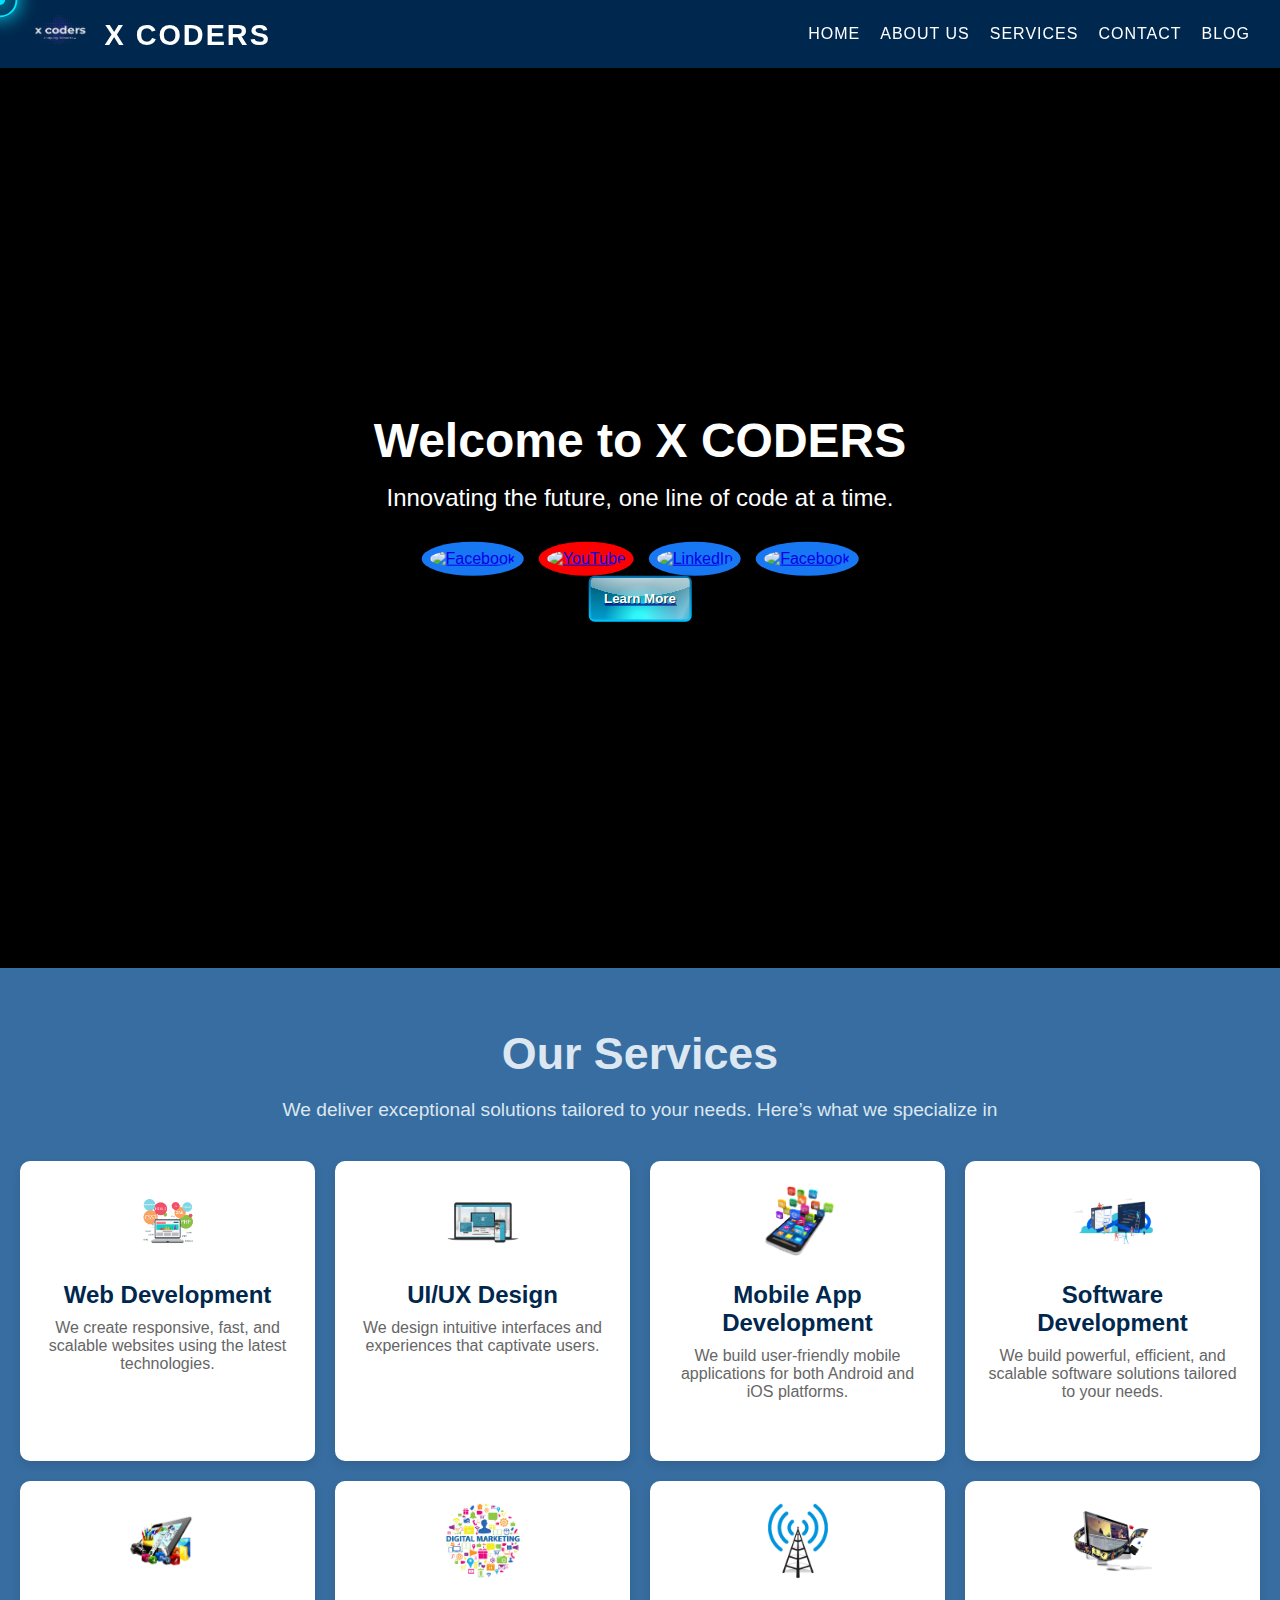
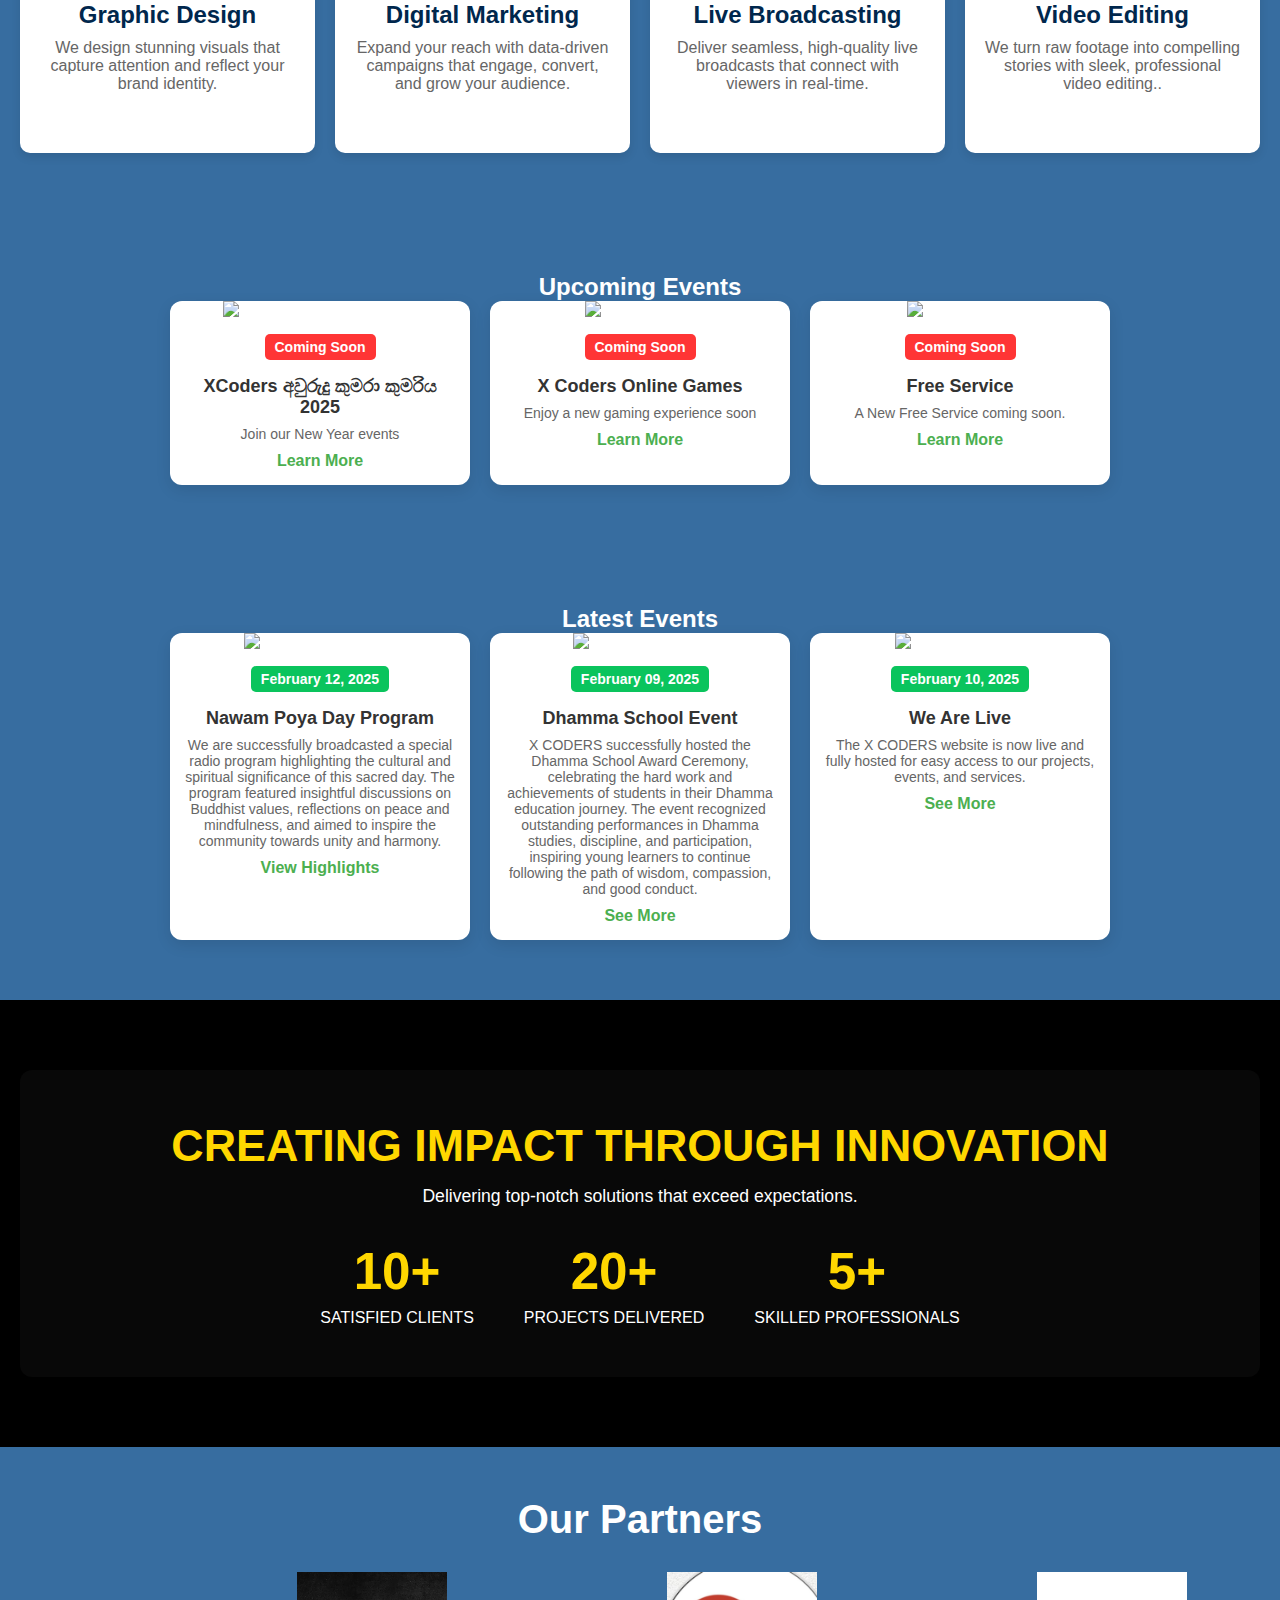
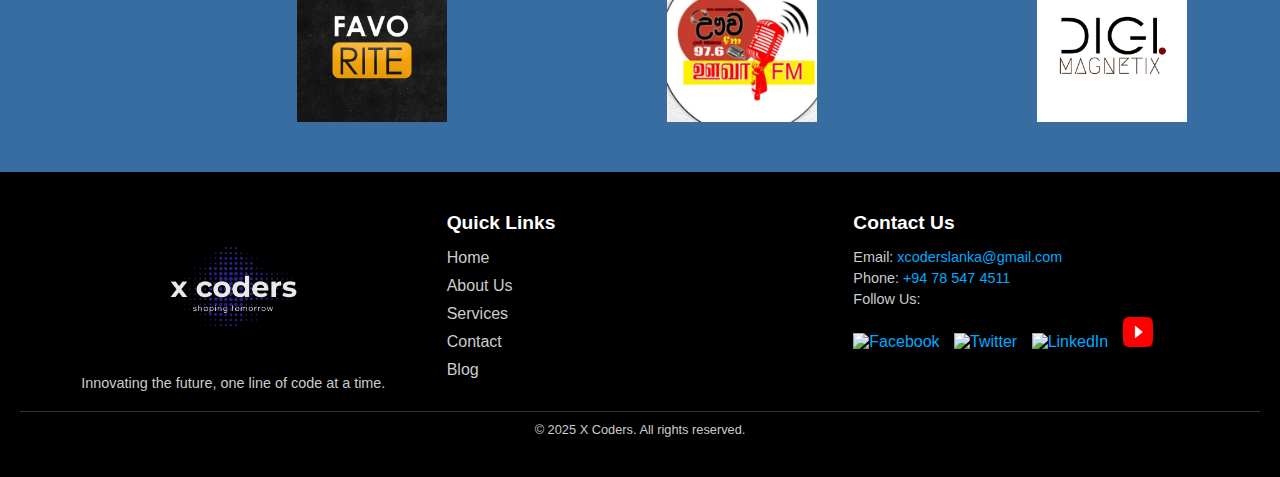
==== commit 3924b82a: "Update index.html" ====
--- a/index.html
+++ b/index.html
@@ -69,7 +69,7 @@
       <!-- Social Media Buttons -->
 <div class="social-buttons">
   <a href="https://www.facebook.com/profile.php?id=61553993526727" target="_blank" class="social-btn facebook-btn">
-    <img src="https://upload.wikimedia.org/wikipedia/commons/thumb/0/05/Facebook_Logo_%282019%29.png/768px-Facebook_Logo_%282019%29.png" alt="Facebook">
+    <img src="https://img.freepik.com/premium-psd/facebook-transparent-icon-psd_1073073-2034.jpg" alt="Facebook">
 
   <a href="https://www.youtube.com/@xcoderslk" target="_blank" class="social-btn youtube-btn">
     <img src="https://static.vecteezy.com/system/resources/thumbnails/023/986/480/small/youtube-logo-youtube-logo-transparent-youtube-icon-transparent-free-free-png.png" alt="YouTube">
--- a/styles.css
+++ b/styles.css
@@ -861,4 +861,90 @@
   padding: 8px;
 }
 
-
+/*Events*/
+#events, #latest-events {
+  background-image: url('https://images.pexels.com/photos/11167645/pexels-photo-11167645.jpeg?auto=compress&cs=tinysrgb&w=1260&h=750&dpr=1');
+  background-size: cover;
+  background-position: center;
+  background-repeat: no-repeat;
+  background-color: #376da0;
+  padding: 60px 20px;
+  text-align: center;
+}
+
+.events-grid {
+  display: flex;
+  flex-wrap: wrap;
+  gap: 20px;
+  justify-content: center;
+}
+
+.event-card {
+  background: #ffffff;
+  border-radius: 12px;
+  overflow: hidden;
+  width: 300px;
+  box-shadow: 0 5px 15px rgba(0, 0, 0, 0.1);
+  transition: transform 0.3s ease;
+}
+
+.event-card:hover {
+  transform: translateY(-5px);
+}
+
+.event-img {
+  width: 100%;
+  height: 180px;
+  object-fit: cover;
+}
+
+.event-content {
+  padding: 15px;
+}
+
+.event-date {
+  background-color: #ff3535;
+  color: white;
+  font-weight: bold;
+  padding: 5px 10px;
+  display: inline-block;
+  border-radius: 5px;
+  margin-bottom: 8px;
+  font-size: 14px;
+}
+
+.event-date2 {
+  background-color: #0ac45d;
+  color: white;
+  font-weight: bold;
+  padding: 5px 10px;
+  display: inline-block;
+  border-radius: 5px;
+  margin-bottom: 8px;
+  font-size: 14px;
+}
+
+.event-card h3 {
+  margin: 8px 0;
+  font-size: 18px;
+  color: #333;
+}
+
+.event-card p {
+  color: #666;
+  font-size: 14px;
+  margin-bottom: 10px;
+}
+
+.event-link {
+  color: #4CAF50;
+  font-weight: bold;
+  text-decoration: none;
+  transition: color 0.3s ease;
+}
+
+.event-link:hover {
+  color: #388e3c;
+  text-decoration: underline;
+}
+
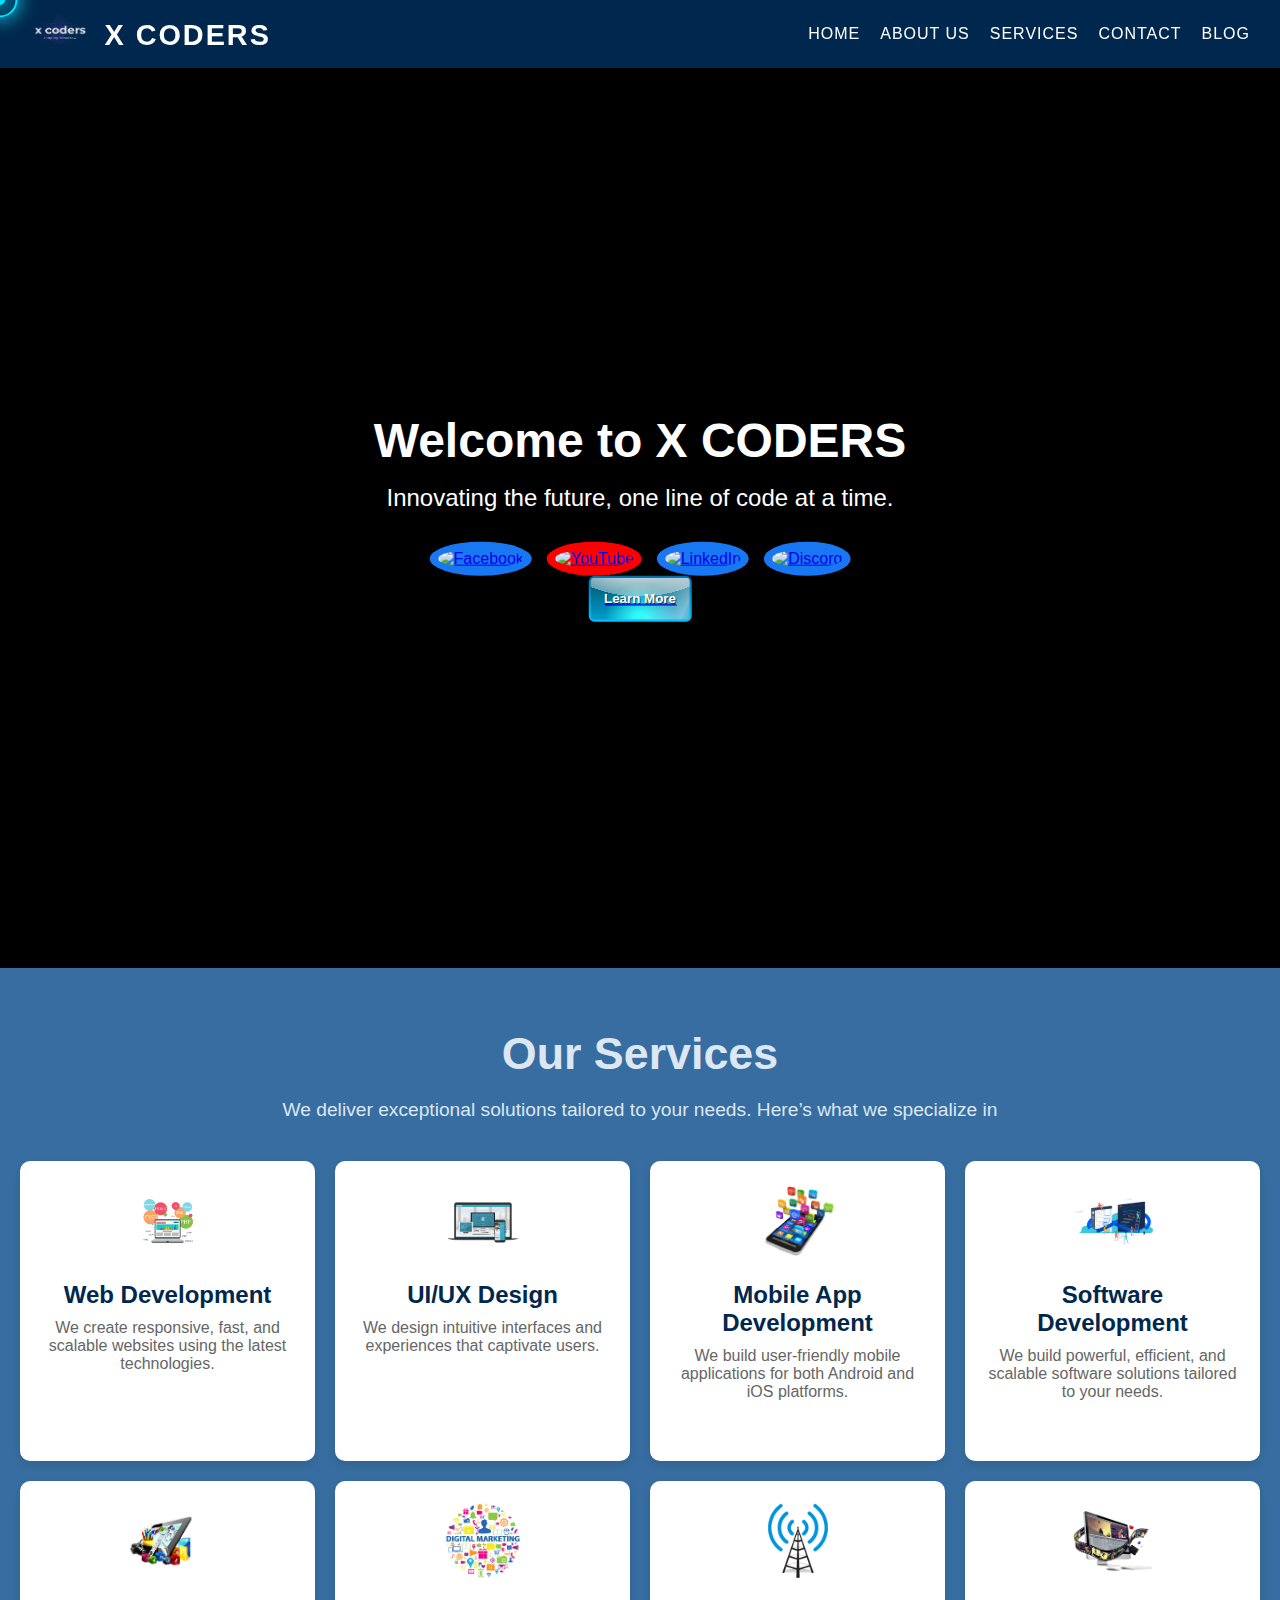
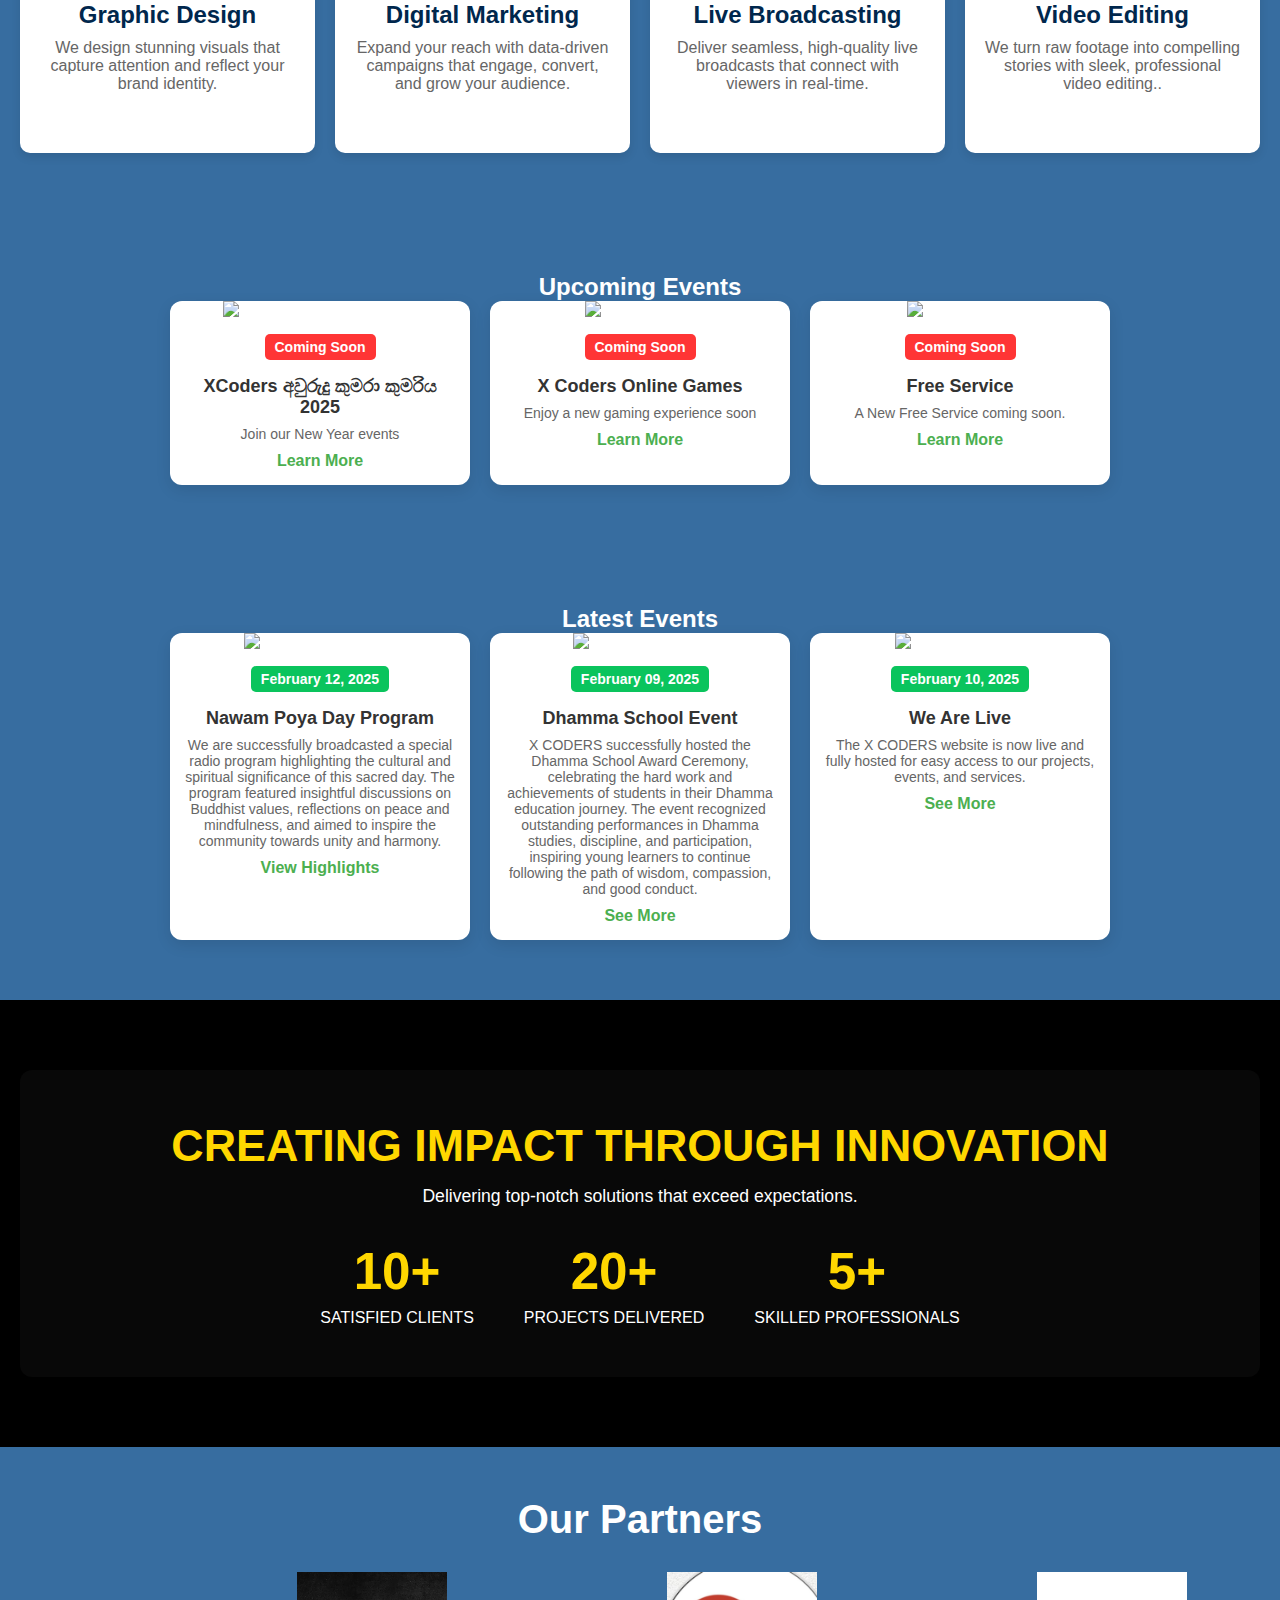
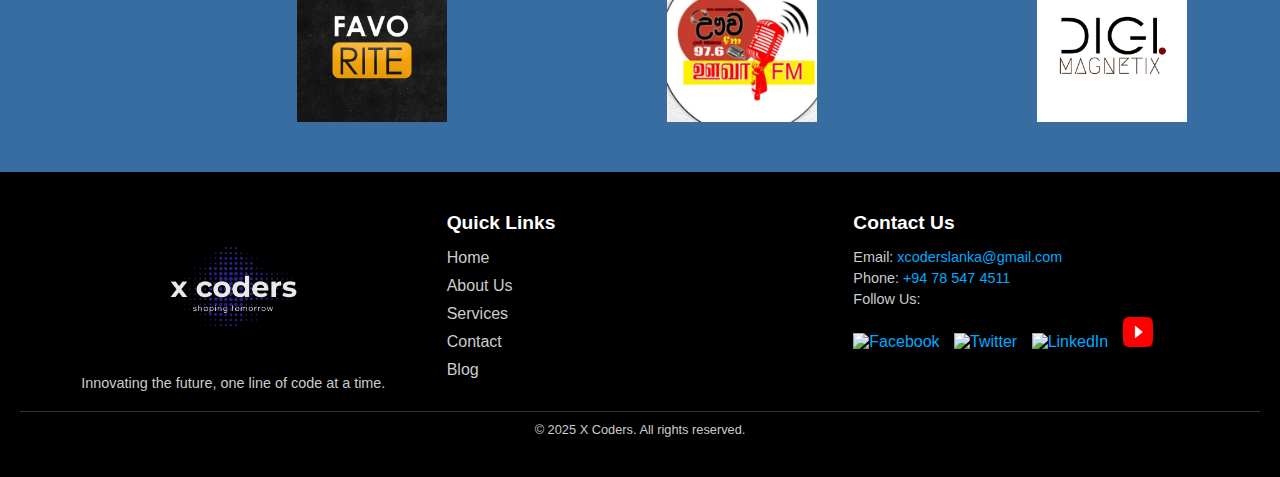
==== commit 0fbf059d: "Update index.html" ====
--- a/index.html
+++ b/index.html
@@ -80,7 +80,7 @@
   <img src="https://www.citypng.com/public/uploads/preview/hd-vector-flat-linkedin-in-round-icon-png-701751695046390m4phkuuiqm.png?v=2025021414" alt="LinkedIn">
 </a>
 <a href="https://www.facebook.com/profile.php?id=61553993526727" target="_blank" class="social-btn facebook-btn">
-  <img src="https://uxwing.com/wp-content/themes/uxwing/download/brands-and-social-media/discord-white-icon.png" alt="Facebook">
+  <img src="https://uxwing.com/wp-content/themes/uxwing/download/brands-and-social-media/discord-white-icon.png" alt="Discord">
 </a>
 </div>
       
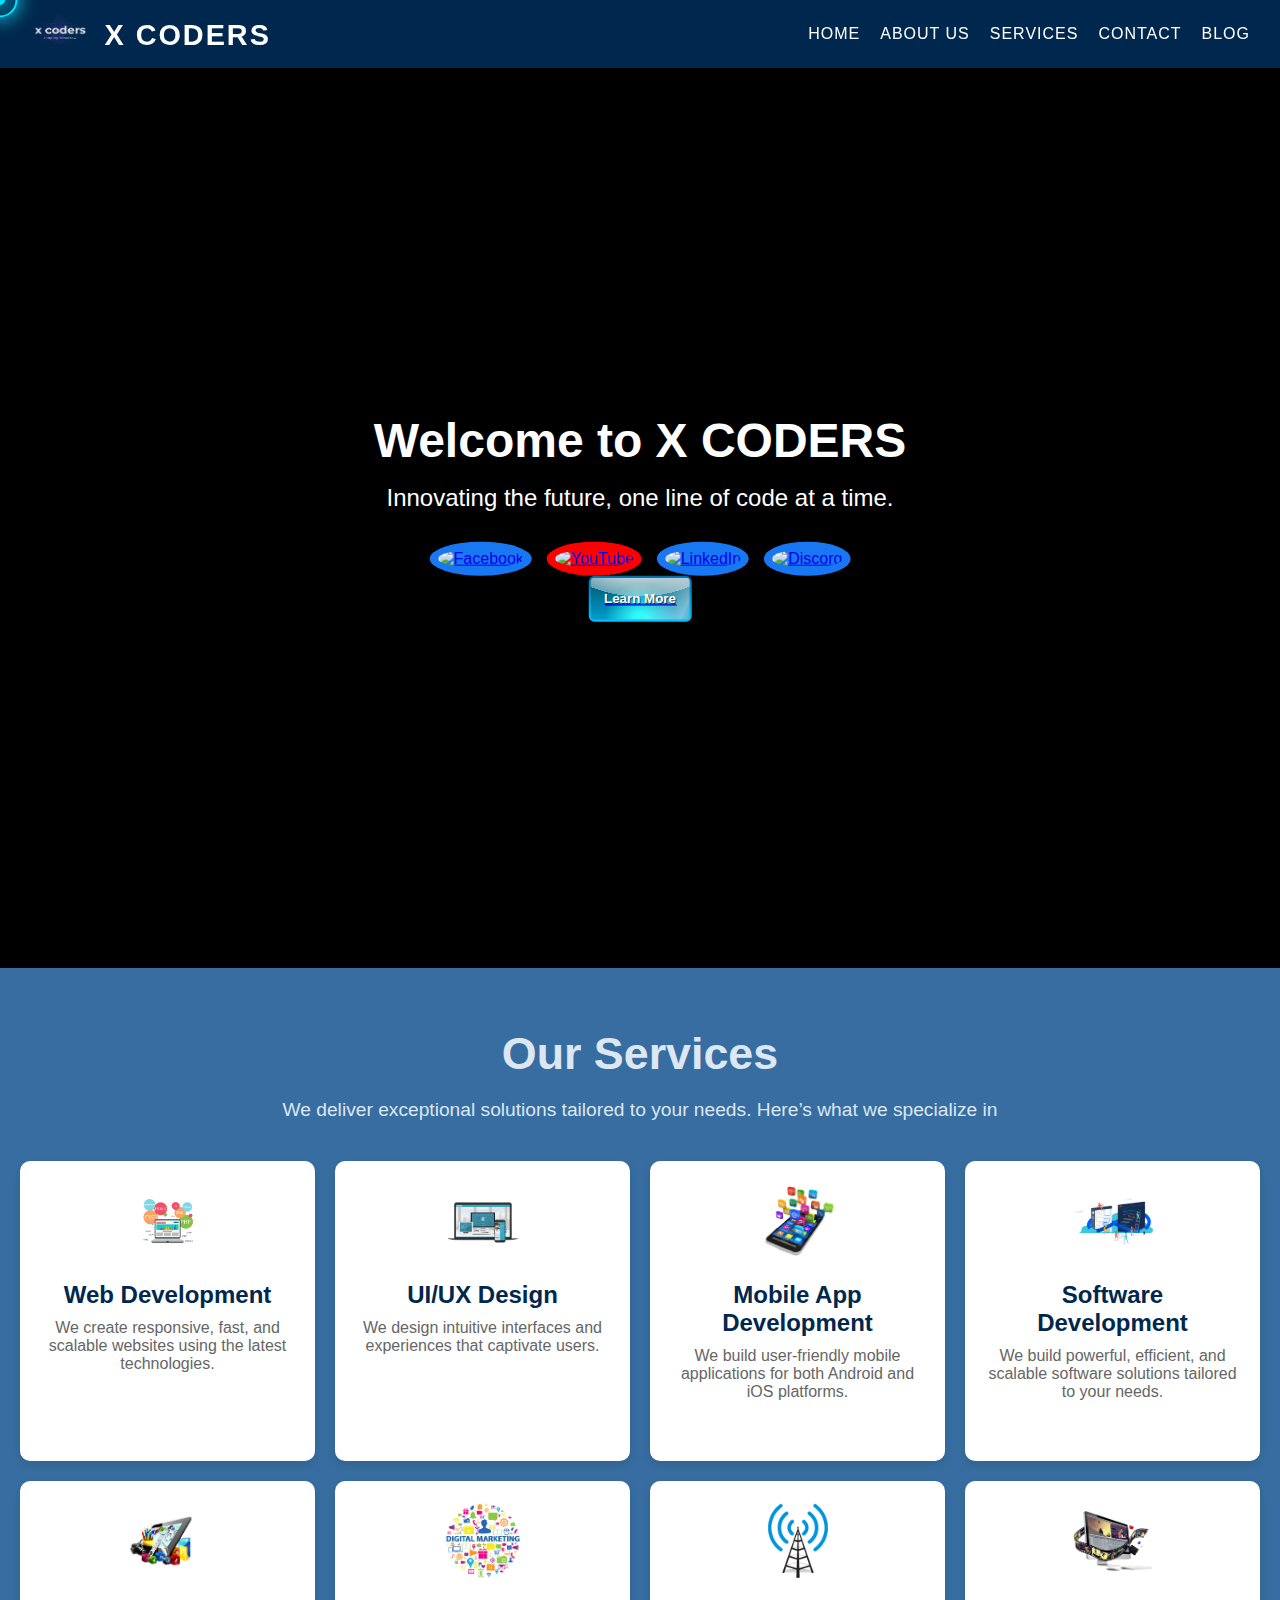
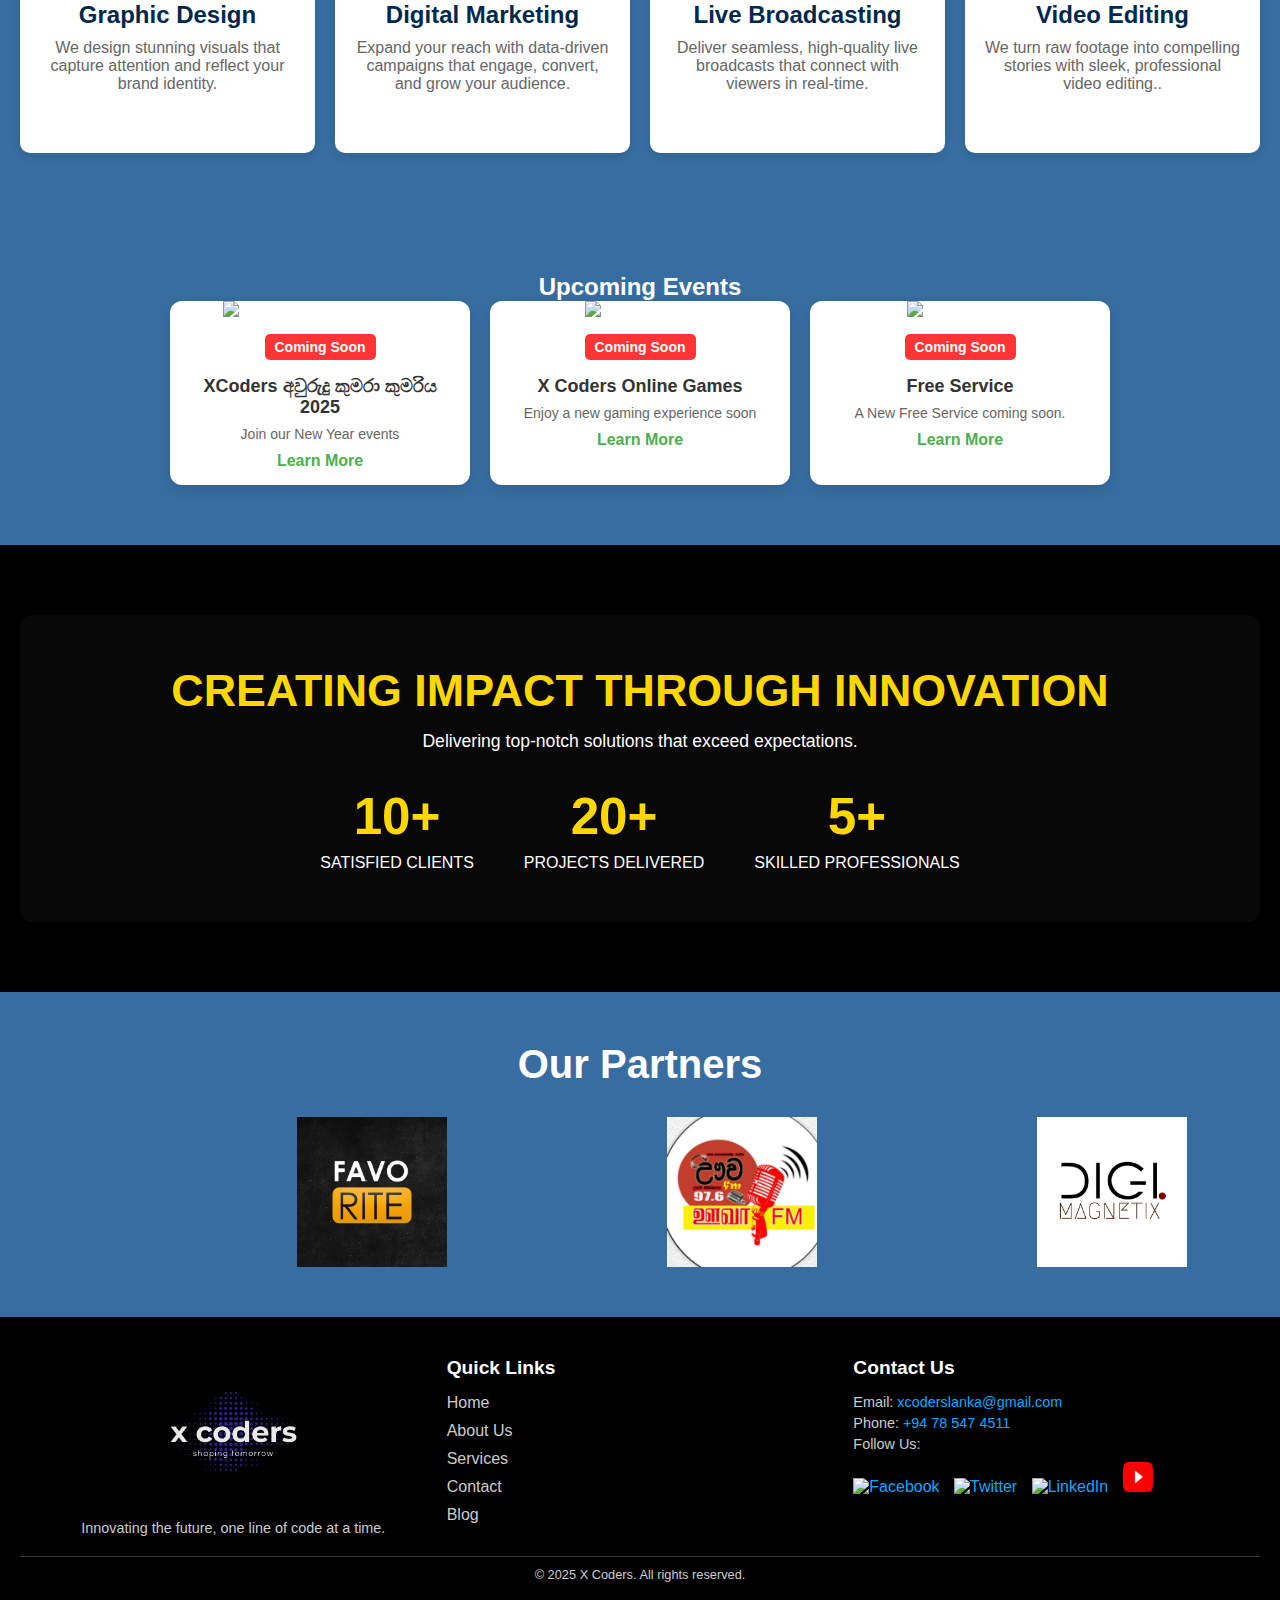
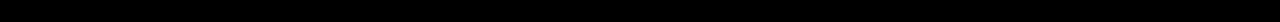
==== commit 4cf2e471: "Update index.html" ====
--- a/index.html
+++ b/index.html
@@ -80,7 +80,7 @@
   <img src="https://www.citypng.com/public/uploads/preview/hd-vector-flat-linkedin-in-round-icon-png-701751695046390m4phkuuiqm.png?v=2025021414" alt="LinkedIn">
 </a>
 <a href="https://www.facebook.com/profile.php?id=61553993526727" target="_blank" class="social-btn facebook-btn">
-  <img src="https://uxwing.com/wp-content/themes/uxwing/download/brands-and-social-media/discord-white-icon.png" alt="Discord">
+  <img src="https://w7.pngwing.com/pngs/1023/637/png-transparent-discord-hd-logo-thumbnail.png" alt="Discord">
 </a>
 </div>
       
@@ -214,45 +214,7 @@
   </div>
 </section>
 
-<!-- Latest Events Section -->
-<section id="latest-events">
-  <div class="container">
-    <h2>Latest Events</h2>
-    <div class="events-grid">
-      <!-- Event Card 1 -->
-      <div class="event-card">
-        <img src="images/event3.jpg" alt="Poya Day Program" class="event-img">
-        <div class="event-content">
-          <div class="event-date2">February 12, 2025</div>
-          <h3>Nawam Poya Day Program</h3>
-          <p>We are successfully broadcasted a special radio program highlighting the cultural and spiritual significance of this sacred day. The program featured insightful discussions on Buddhist values, reflections on peace and mindfulness, and aimed to inspire the community towards unity and harmony.</p>
-          <a href="https://fb.watch/xRmA0JYRom/" class="event-link">View Highlights</a>
-        </div>
-      </div>
-      <!-- Event Card 2 -->
-      <div class="event-card">
-        <img src="images/event4.jpg" alt="Dhamma School" class="event-img">
-        <div class="event-content">
-          <div class="event-date2">February 09, 2025</div>
-          <h3>Dhamma School Event</h3>
-          <p>X CODERS successfully hosted the Dhamma School Award Ceremony, celebrating the hard work and achievements of students in their Dhamma education journey. The event recognized outstanding performances in Dhamma studies, discipline, and participation, inspiring young learners to continue following the path of wisdom, compassion, and good conduct.</p>
-          <a href="https://youtu.be/eFRNeOalpv8" class="event-link">See More</a>
-        </div>
-      </div>
-
-       <!-- Event Card 2 -->
-       <div class="event-card">
-        <img src="images/event4.jpg" alt="Website Launch" class="event-img">
-        <div class="event-content">
-          <div class="event-date2">February 10, 2025</div>
-          <h3>We Are Live</h3>
-          <p>The X CODERS website is now live and fully hosted for easy access to our projects, events, and services.</p>
-          <a href="https://www.facebook.com/share/p/152ECSgN3J/" class="event-link">See More</a>
-        </div>
-      </div>
-    </div>
-  </div>
-</section>
+
   
   <!-- Testimonials -->
   <section class="achievements">
